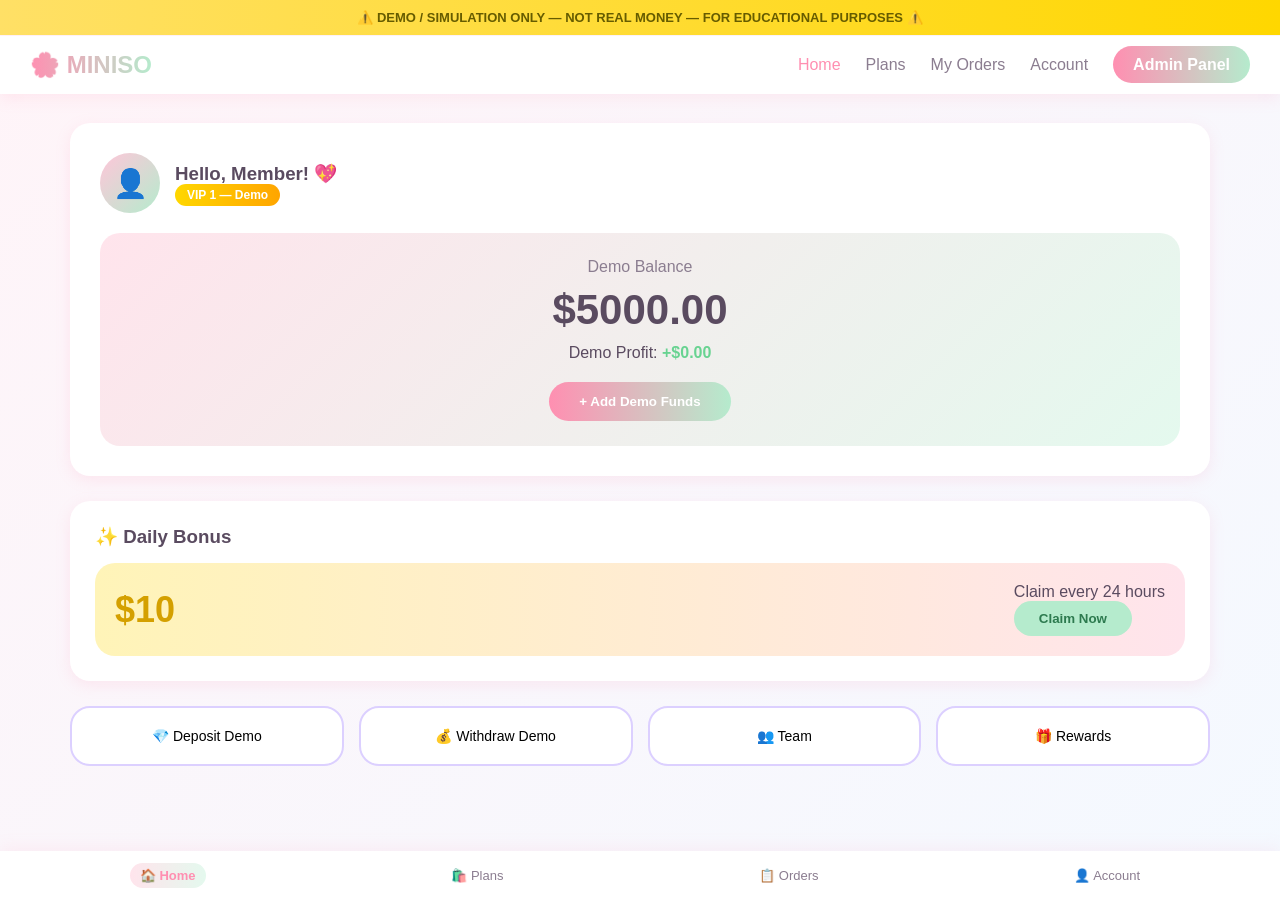
==== index.html @ 8fb037fb "Update index.html" ====
<!DOCTYPE html>
<html lang="en">
<head>
    <meta charset="UTF-8">
    <meta name="viewport" content="width=device-width, initial-scale=1.0">
    <title>MINISO Member Portal — DEMO</title>
    <link rel="stylesheet" href="styles.css">
</head>
<body>
    <!-- DEMO BANNER -->
    <div class="demo-banner">
        ⚠️ DEMO / SIMULATION ONLY — NOT REAL MONEY — FOR EDUCATIONAL PURPOSES ⚠️
    </div>

    <!-- NAVIGATION -->
    <nav class="navbar">
        <div class="logo">🌸 MINISO</div>
        <ul class="nav-links">
            <li><a href="#home" class="nav-link active">Home</a></li>
            <li><a href="#plans" class="nav-link">Plans</a></li>
            <li><a href="#orders" class="nav-link">My Orders</a></li>
            <li><a href="#account" class="nav-link">Account</a></li>
            <li><a href="admin.html" class="admin-btn">Admin Panel</a></li>
        </ul>
    </nav>

    <!-- HOME SECTION -->
    <section id="home" class="section active">
        <div class="container">
            <div class="profile-card">
                <div class="profile-info">
                    <div class="avatar">👤</div>
                    <div>
                        <h3>Hello, Member! 💖</h3>
                        <span class="vip-badge">VIP 1 — Demo</span>
                    </div>
                </div>
                <div class="balance-card">
                    <p class="label">Demo Balance</p>
                    <h1 class="balance">$5,000.00</h1>
                    <p class="profit">Demo Profit: <span class="green">+$150.00</span></p>
                    <button class="btn-primary">+ Add Demo Funds</button>
                </div>
            </div>

            <div class="daily-checkin">
                <h3>✨ Daily Bonus</h3>
                <div class="checkin-card">
                    <div class="bonus-amount">$10</div>
                    <div>
                        <p>Claim every 24 hours</p>
                        <button id="claimBtn" class="btn-secondary">Claim Now</button>
                    </div>
                </div>
            </div>

            <div class="quick-actions">
                <button class="action-btn">💎 Deposit Demo</button>
                <button class="action-btn">💰 Withdraw Demo</button>
                <button class="action-btn">👥 Team</button>
                <button class="action-btn">🎁 Rewards</button>
            </div>
        </div>
    </section>
    
        <!-- PLANS SECTION -->
    <section id="plans" class="section">
        <div class="container">
            <h2>✨ Choose Your Plan</h2>
            <p class="subtitle">All plans are for DEMO / SIMULATION purposes only — Updated by Admin</p>
            <div id="plansContainer" class="plans-grid">
                <p class="empty-text">Loading plans... 💜</p>
            </div>
        </div>
    </section>

    <!-- ACCOUNT SECTION -->
    <section id="account" class="section">
        <div class="container">
            <h2>👤 My Account</h2>
            <div class="account-grid">
                <div class="account-card">
                    <p>Total Demo Deposit</p>
                    <h3 id="totalDeposit">$0.00</h3>
                </div>
                <div class="account-card">
                    <p>Total Demo Withdraw</p>
                    <h3 id="totalWithdraw">$0.00</h3>
                </div>
                <div class="account-card">
                    <p>Active Orders</p>
                    <h3 id="activeOrders">0</h3>
                </div>
                <div class="account-card">
                    <p>Team Members</p>
                    <h3>0</h3>
                </div>
            </div>
            <div class="history-section">
                <h3>Transaction History (Demo)</h3>
                <div id="historyList" class="history-list">
                    <p class="empty-text">No transactions yet! 💖</p>
                </div>
            </div>
        </div>
    </section>

    <!-- BOTTOM NAV -->
    <div class="bottom-nav">
        <a href="#home" class="bot-nav-link active" data-section="home">🏠 Home</a>
        <a href="#plans" class="bot-nav-link" data-section="plans">🛍️ Plans</a>
        <a href="#orders" class="bot-nav-link" data-section="orders">📋 Orders</a>
        <a href="#account" class="bot-nav-link" data-section="account">👤 Account</a>
    </div>

    <script src="script.js"></script>
</body>
</html>
---- styles.css ----
:root {
    --pink: #FFC6D9;
    --pink-dark: #FF8FB1;
    --mint: #B5EBCD;
    --mint-dark: #68D391;
    --lavender: #DCD0FF;
    --yellow: #FFF4B8;
    --cream: #FFFAF0;
    --text-dark: #5A4B60;
    --text-light: #8B7D90;
    --shadow: 0 4px 15px rgba(255, 143, 177, 0.15);
    --radius: 20px;
}

* {
    margin: 0;
    padding: 0;
    box-sizing: border-box;
    font-family: 'Segoe UI', sans-serif;
}

body {
    background: linear-gradient(135deg, #FFF4F8, #F4F9FF);
    min-height: 100vh;
    color: var(--text-dark);
    padding-bottom: 80px;
}

/* DEMO BANNER */
.demo-banner {
    background: linear-gradient(90deg, #FFE066, #FFD700);
    text-align: center;
    padding: 10px;
    font-weight: bold;
    font-size: 13px;
    color: #665C00;
    position: sticky;
    top: 0;
    z-index: 100;
}

/* NAVBAR */
.navbar {
    display: flex;
    justify-content: space-between;
    align-items: center;
    padding: 15px 30px;
    background: white;
    box-shadow: var(--shadow);
    position: sticky;
    top: 36px;
    z-index: 99;
}

.logo {
    font-size: 24px;
    font-weight: bold;
    background: linear-gradient(90deg, #FF8FB1, #B5EBCD);
    -webkit-background-clip: text;
    -webkit-text-fill-color: transparent;
}

.nav-links {
    display: flex;
    list-style: none;
    gap: 25px;
    align-items: center;
}

.nav-link {
    text-decoration: none;
    color: var(--text-light);
    font-weight: 500;
    transition: 0.3s;
}

.nav-link:hover, .nav-link.active {
    color: var(--pink-dark);
}

.admin-btn {
    padding: 10px 20px;
    background: linear-gradient(90deg, #FF8FB1, #B5EBCD);
    color: white !important;
    border-radius: 50px;
    text-decoration: none;
    font-weight: bold;
}

/* SECTIONS */
.section {
    display: none;
    padding: 30px;
    max-width: 1200px;
    margin: 0 auto;
}

.section.active {
    display: block;
    animation: fadeIn 0.4s ease;
}

@keyframes fadeIn {
    from { opacity: 0; transform: translateY(10px); }
    to { opacity: 1; transform: translateY(0); }
}

.container h2 {
    font-size: 28px;
    margin-bottom: 10px;
    color: var(--text-dark);
}

.subtitle {
    color: var(--text-light);
    margin-bottom: 30px;
}

/* PROFILE & BALANCE */
.profile-card {
    background: white;
    padding: 30px;
    border-radius: var(--radius);
    box-shadow: var(--shadow);
    margin-bottom: 25px;
}

.profile-info {
    display: flex;
    align-items: center;
    gap: 15px;
    margin-bottom: 20px;
}

.avatar {
    width: 60px;
    height: 60px;
    background: linear-gradient(135deg, var(--pink), var(--mint));
    border-radius: 50%;
    display: flex;
    align-items: center;
    justify-content: center;
    font-size: 28px;
}

.vip-badge {
    background: linear-gradient(90deg, #FFD700, #FFA500);
    color: white;
    padding: 4px 12px;
    border-radius: 20px;
    font-size: 12px;
    font-weight: bold;
}

.balance-card {
    background: linear-gradient(135deg, #FFE4EC, #E4F9EE);
    padding: 25px;
    border-radius: var(--radius);
    text-align: center;
}

.label {
    color: var(--text-light);
    font-size: 16px;
}

.balance {
    font-size: 42px;
    font-weight: bold;
    margin: 10px 0;
}

.profit {
    font-size: 16px;
    margin-bottom: 20px;
}

.green {
    color: var(--mint-dark);
    font-weight: bold;
}

.btn-primary {
    padding: 12px 30px;
    background: linear-gradient(90deg, #FF8FB1, #B5EBCD);
    border: none;
    border-radius: 50px;
    color: white;
    font-weight: bold;
    cursor: pointer;
    transition: 0.3s;
}

.btn-primary:hover {
    transform: scale(1.05);
}

/* DAILY CHECKIN */
.daily-checkin {
    background: white;
    padding: 25px;
    border-radius: var(--radius);
    box-shadow: var(--shadow);
    margin-bottom: 25px;
}

.checkin-card {
    display: flex;
    align-items: center;
    justify-content: space-between;
    background: linear-gradient(90deg, #FFF4B8, #FFE4EC);
    padding: 20px;
    border-radius: var(--radius);
    margin-top: 15px;
}

.bonus-amount {
    font-size: 36px;
    font-weight: bold;
    color: #D4A000;
}

.btn-secondary {
    padding: 10px 25px;
    background: #B5EBCD;
    border: none;
    border-radius: 50px;
    color: #2D7A4F;
    font-weight: bold;
    cursor: pointer;
}

.btn-secondary:disabled {
    background: #ddd;
    color: #888;
    cursor: not-allowed;
}

/* QUICK ACTIONS */
.quick-actions {
    display: grid;
    grid-template-columns: repeat(4, 1fr);
    gap: 15px;
}

.action-btn {
    padding: 20px 10px;
    background: white;
    border: 2px solid var(--lavender);
    border-radius: var(--radius);
    font-size: 14px;
    cursor: pointer;
    transition: 0.3s;
}

.action-btn:hover {
    background: var(--lavender);
}

/* PLANS GRID */
.plans-grid {
    display: grid;
    grid-template-columns: repeat(auto-fit, minmax(300px, 1fr));
    gap: 25px;
}

.plan-card {
    background: white;
    padding: 30px;
    border-radius: var(--radius);
    box-shadow: var(--shadow);
    border: 3px solid transparent;
    transition: 0.3s;
}

.plan-card:hover {
    transform: translateY(-5px);
}

.plan-card.featured {
    border-color: var(--pink-dark);
    transform: scale(1.03);
}

.plan-tag {
    display: inline-block;
    padding: 5px 15px;
    background: var(--lavender);
    border-radius: 20px;
    font-size: 12px;
    margin-bottom: 15px;
}

.plan-tag.popular {
    background: linear-gradient(90deg, #FF8FB1, #B5EBCD);
    color: white;
}

.plan-card h3 {
    font-size: 22px;
    margin-bottom: 10px;
}

.price {
    font-size: 28px;
    font-weight: bold;
    color: var(--pink-dark);
    margin-bottom: 20px;
}

.plan-features {
    list-style: none;
    margin-bottom: 25px;
}

.plan-features li {
    padding: 8px 0;
    border-bottom: 1px solid #f0f0f0;
}

.btn-plan {
    width: 100%;
    padding: 12px;
    border: none;
    border-radius: 50px;
    background: var(--mint);
    color: #2D7A4F;
    font-weight: bold;
    cursor: pointer;
    transition: 0.3s;
}

.btn-plan:hover {
    background: var(--mint-dark);
    color: white;
}

.featured-btn {
    background: linear-gradient(90deg, #FF8FB1, #B5EBCD);
    color: white;
}

/* ORDERS */
.orders-list {
    background: white;
    padding: 25px;
    border-radius: var(--radius);
    box-shadow: var(--shadow);
}

.order-item {
    padding: 20px;
    border-bottom: 1px solid #f0f0f0;
}

.empty-text {
    text-align: center;
    color: var(--text-light);
    padding: 30px;
}

/* ACCOUNT */
.account-grid {
    display: grid;
    grid-template-columns: repeat(auto-fit, minmax(200px, 1fr));
    gap: 20px;
    margin-bottom: 30px;
}

.account-card {
    background: white;
    padding: 25px;
    border-radius: var(--radius);
    box-shadow: var(--shadow);
    text-align: center;
}

.account-card h3 {
    font-size: 24px;
    margin-top: 10px;
    color: var(--pink-dark);
}

.history-section {
    background: white;
    padding: 25px;
    border-radius: var(--radius);
    box-shadow: var(--shadow);
}

.history-list {
    margin-top: 15px;
}

.history-item {
    display: flex;
    justify-content: space-between;
    padding: 12px 0;
    border-bottom: 1px solid #f0f0f0;
}

.history-item .amount {
    font-weight: bold;
    color: var(--mint-dark);
}

/* BOTTOM NAV */
.bottom-nav {
    position: fixed;
    bottom: 0;
    left: 0;
    right: 0;
    background: white;
    display: flex;
    justify-content: space-around;
    padding: 12px;
    box-shadow: 0 -4px 15px rgba(255, 143, 177, 0.1);
    z-index: 100;
}

.bot-nav-link {
    text-decoration: none;
    color: var(--text-light);
    font-size: 13px;
    text-align: center;
    padding: 5px 10px;
    border-radius: 15px;
}

.bot-nav-link.active {
    background: linear-gradient(90deg, #FFE4EC, #E4F9EE);
    color: var(--pink-dark);
    font-weight: bold;
}

/* RESPONSIVE */
@media(max-width: 768px) {
    .nav-links { display: none; }
    .quick-actions { grid-template-columns: repeat(2, 1fr); }
    .section { padding: 15px; }
}
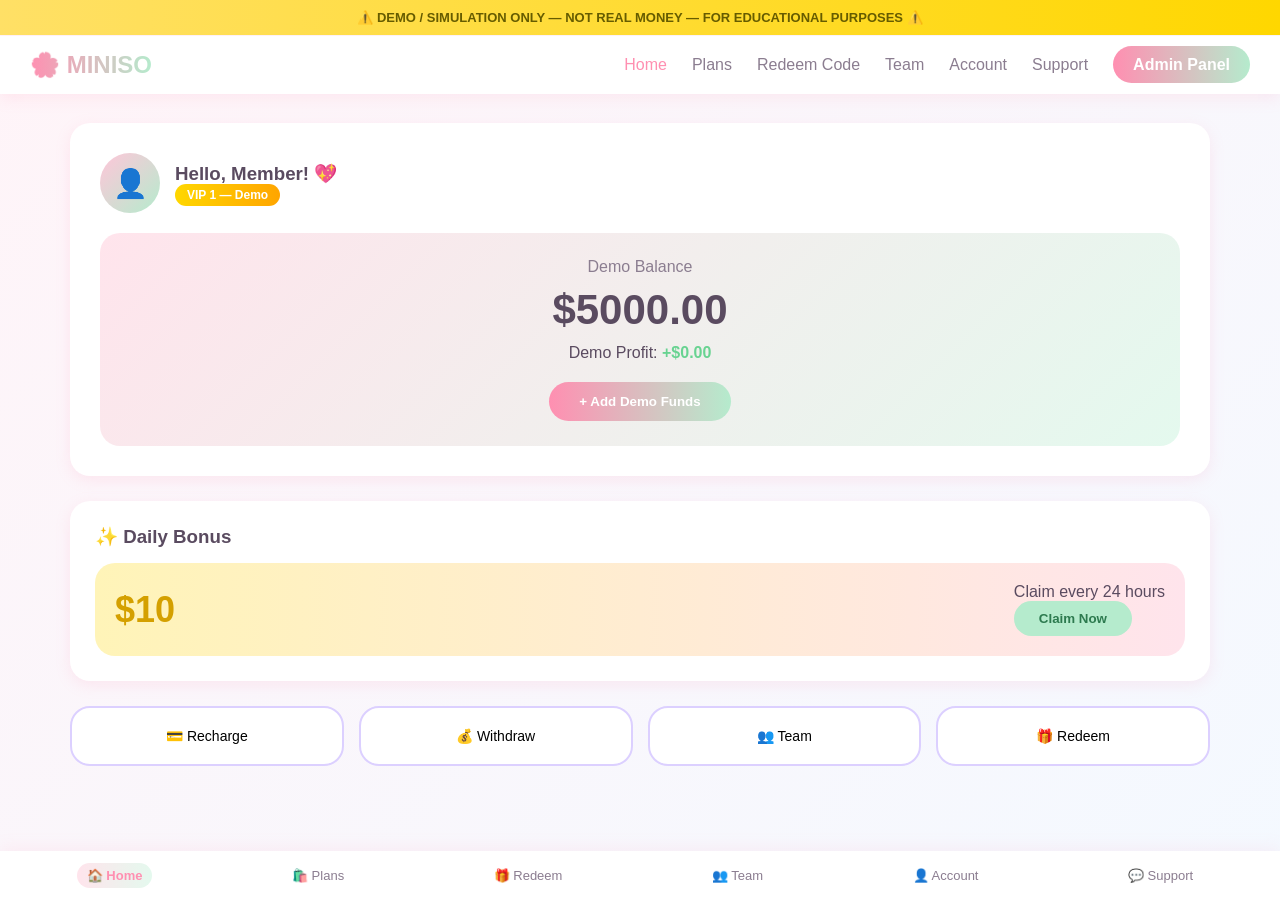
==== commit e214d07d: "Update index.html" ====
--- a/index.html
+++ b/index.html
@@ -18,8 +18,10 @@
         <ul class="nav-links">
             <li><a href="#home" class="nav-link active">Home</a></li>
             <li><a href="#plans" class="nav-link">Plans</a></li>
-            <li><a href="#orders" class="nav-link">My Orders</a></li>
+            <li><a href="#redeem" class="nav-link">Redeem Code</a></li>
+            <li><a href="#team" class="nav-link">Team</a></li>
             <li><a href="#account" class="nav-link">Account</a></li>
+            <li><a href="#support" class="nav-link">Support</a></li>
             <li><a href="admin.html" class="admin-btn">Admin Panel</a></li>
         </ul>
     </nav>
@@ -39,7 +41,7 @@
                     <p class="label">Demo Balance</p>
                     <h1 class="balance">$5,000.00</h1>
                     <p class="profit">Demo Profit: <span class="green">+$150.00</span></p>
-                    <button class="btn-primary">+ Add Demo Funds</button>
+                    <button class="btn-primary" id="addFundsBtn">+ Add Demo Funds</button>
                 </div>
             </div>
 
@@ -55,25 +57,87 @@
             </div>
 
             <div class="quick-actions">
-                <button class="action-btn">💎 Deposit Demo</button>
-                <button class="action-btn">💰 Withdraw Demo</button>
-                <button class="action-btn">👥 Team</button>
-                <button class="action-btn">🎁 Rewards</button>
-            </div>
-        </div>
-    </section>
-    
-        <!-- PLANS SECTION -->
+                <button class="action-btn" data-target="recharge">💳 Recharge</button>
+                <button class="action-btn" data-target="withdraw">💰 Withdraw</button>
+                <button class="action-btn" data-target="team">👥 Team</button>
+                <button class="action-btn" data-target="redeem">🎁 Redeem</button>
+            </div>
+        </div>
+    </section>
+
+    <!-- PLANS SECTION -->
     <section id="plans" class="section">
         <div class="container">
             <h2>✨ Choose Your Plan</h2>
-            <p class="subtitle">All plans are for DEMO / SIMULATION purposes only — Updated by Admin</p>
+            <p class="subtitle">All plans are for DEMO / SIMULATION purposes only</p>
             <div id="plansContainer" class="plans-grid">
                 <p class="empty-text">Loading plans... 💜</p>
             </div>
         </div>
     </section>
 
+    <!-- REDEEM CODE SECTION -->
+    <section id="redeem" class="section">
+        <div class="container">
+            <h2>🎁 Redeem Code</h2>
+            <p class="subtitle">Enter valid code to add funds — Codes managed by Admin</p>
+            <div class="card">
+                <input type="text" id="redeemInput" placeholder="Enter redemption code" class="form-input">
+                <button id="redeemBtn" class="btn-primary">Redeem Now</button>
+                <p id="redeemMsg" class="msg-text"></p>
+            </div>
+            <div class="card" style="margin-top:20px;">
+                <h3>📜 Redemption History</h3>
+                <div id="redeemHistory">
+                    <p class="empty-text">No codes redeemed yet 💜</p>
+                </div>
+            </div>
+        </div>
+    </section>
+
+    <!-- TEAM / REFERRAL SECTION -->
+    <section id="team" class="section">
+        <div class="container">
+            <h2>👥 My Team & Referrals</h2>
+            <p class="subtitle">Referral Commission: Level 1 = 30% | Level 2 = 5% | Level 3 = 1%</p>
+            
+            <div class="account-grid">
+                <div class="account-card">
+                    <p>Total Team Deposit</p>
+                    <h3 id="totalTeamDeposit">$0.00</h3>
+                </div>
+                <div class="account-card">
+                    <p>Total Commission Earned</p>
+                    <h3 id="totalCommission">$0.00</h3>
+                </div>
+                <div class="account-card">
+                    <p>Level 1 Members</p>
+                    <h3 id="level1Count">0</h3>
+                </div>
+                <div class="account-card">
+                    <p>Level 2 + 3 Members</p>
+                    <h3 id="level23Count">0</h3>
+                </div>
+            </div>
+
+            <div class="card">
+                <h3>🔗 Your Referral Link</h3>
+                <div class="referral-link">
+                    <input type="text" id="refLinkInput" value="https://sidonstephanie189-a11y.github.io/miniso-portal/?ref=demo123" readonly>
+                    <button id="copyRefBtn" class="btn-secondary">Copy</button>
+                </div>
+                <p style="margin-top:10px; font-size:13px; color:#8B7D90;">Share this link — commissions are demo/simulation only</p>
+            </div>
+
+            <div class="card">
+                <h3>📋 Commission History</h3>
+                <div id="commissionHistory">
+                    <p class="empty-text">No commissions yet 💖</p>
+                </div>
+            </div>
+        </div>
+    </section>
+
     <!-- ACCOUNT SECTION -->
     <section id="account" class="section">
         <div class="container">
@@ -92,15 +156,43 @@
                     <h3 id="activeOrders">0</h3>
                 </div>
                 <div class="account-card">
-                    <p>Team Members</p>
-                    <h3>0</h3>
-                </div>
-            </div>
-            <div class="history-section">
-                <h3>Transaction History (Demo)</h3>
-                <div id="historyList" class="history-list">
+                    <p>Account Balance</p>
+                    <h3 id="accBalance">$0.00</h3>
+                </div>
+            </div>
+            <div class="card">
+                <h3>💳 Recharge / Deposit</h3>
+                <input type="number" id="rechargeAmt" placeholder="Amount ($)" class="form-input">
+                <button id="rechargeBtn" class="btn-primary">Recharge Demo Funds</button>
+            </div>
+            <div class="card">
+                <h3>💰 Withdraw Funds</h3>
+                <input type="number" id="withdrawAmt" placeholder="Amount ($)" class="form-input">
+                <button id="withdrawBtn" class="btn-secondary">Request Withdrawal</button>
+            </div>
+            <div class="card">
+                <h3>📄 Transaction History</h3>
+                <div id="historyList">
                     <p class="empty-text">No transactions yet! 💖</p>
                 </div>
+            </div>
+        </div>
+    </section>
+
+    <!-- SUPPORT / TELEGRAM SECTION -->
+    <section id="support" class="section">
+        <div class="container">
+            <h2>💬 Customer Service & Community</h2>
+            <p class="subtitle">Get help and join our community — Links updated by Admin</p>
+            <div class="card">
+                <h3>📞 Official Telegram Group</h3>
+                <p id="telegramDesc">Loading link...</p>
+                <a id="telegramLink" href="#" target="_blank" class="btn-primary" style="display:inline-block; margin-top:10px;">Join Group</a>
+            </div>
+            <div class="card">
+                <h3>📧 Customer Support</h3>
+                <p id="supportInfo">Loading contact info...</p>
+                <p style="margin-top:10px; color:#8B7D90;">For educational demo purposes — not real support</p>
             </div>
         </div>
     </section>
@@ -109,8 +201,10 @@
     <div class="bottom-nav">
         <a href="#home" class="bot-nav-link active" data-section="home">🏠 Home</a>
         <a href="#plans" class="bot-nav-link" data-section="plans">🛍️ Plans</a>
-        <a href="#orders" class="bot-nav-link" data-section="orders">📋 Orders</a>
+        <a href="#redeem" class="bot-nav-link" data-section="redeem">🎁 Redeem</a>
+        <a href="#team" class="bot-nav-link" data-section="team">👥 Team</a>
         <a href="#account" class="bot-nav-link" data-section="account">👤 Account</a>
+        <a href="#support" class="bot-nav-link" data-section="support">💬 Support</a>
     </div>
 
     <script src="script.js"></script>
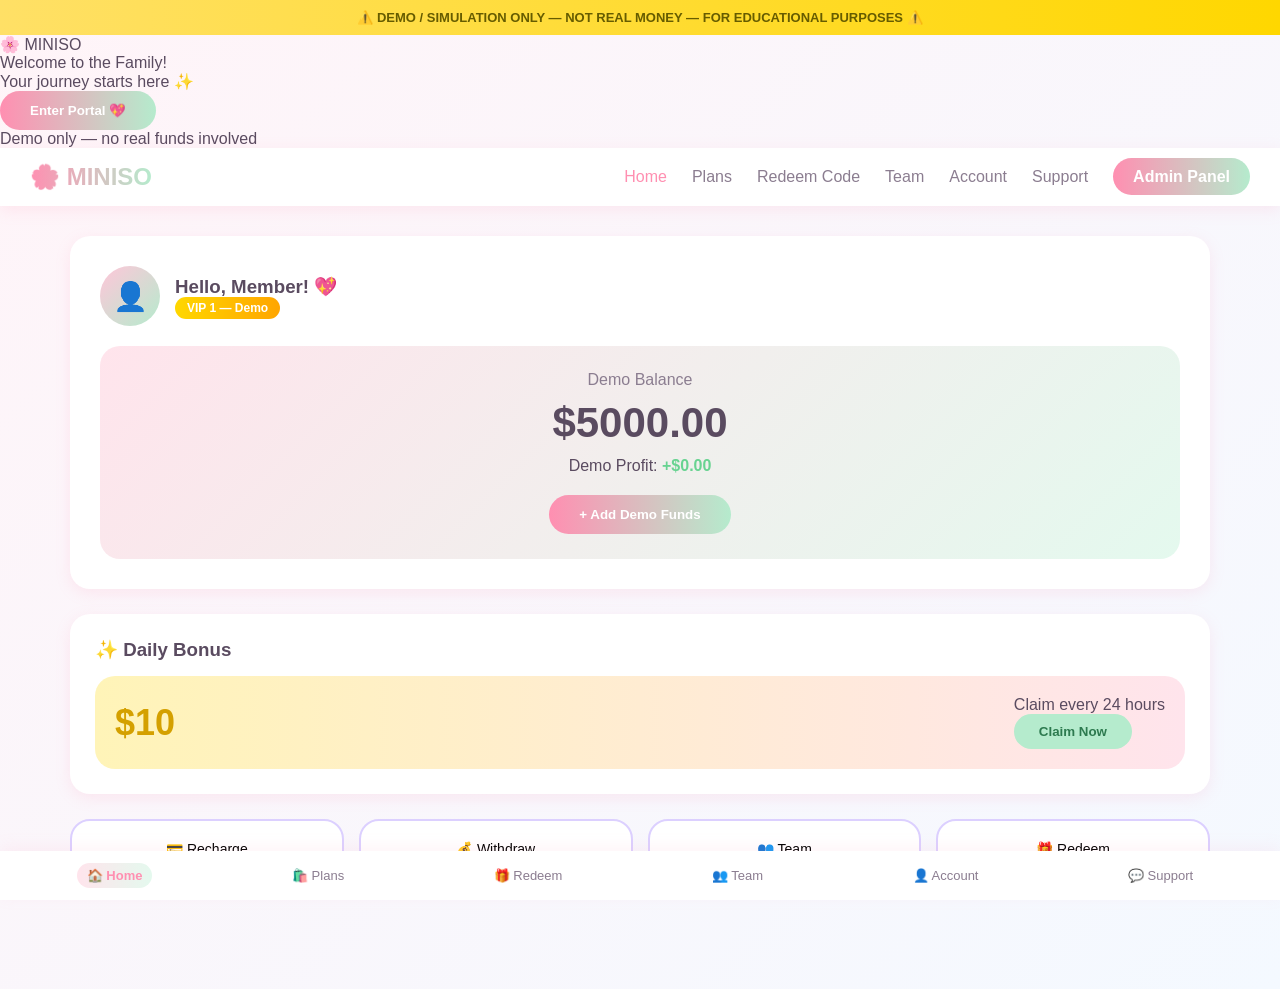
==== commit cccff00d: "Update index.html" ====
--- a/index.html
+++ b/index.html
@@ -12,199 +12,218 @@
         ⚠️ DEMO / SIMULATION ONLY — NOT REAL MONEY — FOR EDUCATIONAL PURPOSES ⚠️
     </div>
 
-    <!-- NAVIGATION -->
-    <nav class="navbar">
-        <div class="logo">🌸 MINISO</div>
-        <ul class="nav-links">
-            <li><a href="#home" class="nav-link active">Home</a></li>
-            <li><a href="#plans" class="nav-link">Plans</a></li>
-            <li><a href="#redeem" class="nav-link">Redeem Code</a></li>
-            <li><a href="#team" class="nav-link">Team</a></li>
-            <li><a href="#account" class="nav-link">Account</a></li>
-            <li><a href="#support" class="nav-link">Support</a></li>
-            <li><a href="admin.html" class="admin-btn">Admin Panel</a></li>
-        </ul>
-    </nav>
-
-    <!-- HOME SECTION -->
-    <section id="home" class="section active">
-        <div class="container">
-            <div class="profile-card">
-                <div class="profile-info">
-                    <div class="avatar">👤</div>
-                    <div>
-                        <h3>Hello, Member! 💖</h3>
-                        <span class="vip-badge">VIP 1 — Demo</span>
-                    </div>
-                </div>
-                <div class="balance-card">
-                    <p class="label">Demo Balance</p>
-                    <h1 class="balance">$5,000.00</h1>
-                    <p class="profit">Demo Profit: <span class="green">+$150.00</span></p>
-                    <button class="btn-primary" id="addFundsBtn">+ Add Demo Funds</button>
-                </div>
-            </div>
-
-            <div class="daily-checkin">
-                <h3>✨ Daily Bonus</h3>
-                <div class="checkin-card">
-                    <div class="bonus-amount">$10</div>
-                    <div>
-                        <p>Claim every 24 hours</p>
-                        <button id="claimBtn" class="btn-secondary">Claim Now</button>
-                    </div>
-                </div>
-            </div>
-
-            <div class="quick-actions">
-                <button class="action-btn" data-target="recharge">💳 Recharge</button>
-                <button class="action-btn" data-target="withdraw">💰 Withdraw</button>
-                <button class="action-btn" data-target="team">👥 Team</button>
-                <button class="action-btn" data-target="redeem">🎁 Redeem</button>
-            </div>
+    <!-- 🛍️ MINISO PAPER BAG POP-UP -->
+    <div id="welcomePopup" class="popup-overlay">
+        <div class="popup-content">
+            <div class="paper-bag">
+                <div class="bag-handle"></div>
+                <div class="bag-body">
+                    <span class="bag-logo">🌸 MINISO</span>
+                    <p class="bag-tagline">Welcome to the Family!</p>
+                    <p class="bag-sub">Your journey starts here ✨</p>
+                </div>
+            </div>
+            <button id="enterBtn" class="btn-primary enter-btn">Enter Portal 💖</button>
+            <p class="popup-note">Demo only — no real funds involved</p>
         </div>
-    </section>
-
-    <!-- PLANS SECTION -->
-    <section id="plans" class="section">
-        <div class="container">
-            <h2>✨ Choose Your Plan</h2>
-            <p class="subtitle">All plans are for DEMO / SIMULATION purposes only</p>
-            <div id="plansContainer" class="plans-grid">
-                <p class="empty-text">Loading plans... 💜</p>
-            </div>
+    </div>
+
+    <!-- MAIN CONTENT (Hidden until pop-up closed) -->
+    <div id="mainContent" class="main-hidden">
+        <!-- NAVIGATION -->
+        <nav class="navbar">
+            <div class="logo">🌸 MINISO</div>
+            <ul class="nav-links">
+                <li><a href="#home" class="nav-link active">Home</a></li>
+                <li><a href="#plans" class="nav-link">Plans</a></li>
+                <li><a href="#redeem" class="nav-link">Redeem Code</a></li>
+                <li><a href="#team" class="nav-link">Team</a></li>
+                <li><a href="#account" class="nav-link">Account</a></li>
+                <li><a href="#support" class="nav-link">Support</a></li>
+                <li><a href="admin.html" class="admin-btn">Admin Panel</a></li>
+            </ul>
+        </nav>
+
+        <!-- HOME SECTION -->
+        <section id="home" class="section active">
+            <div class="container">
+                <div class="profile-card">
+                    <div class="profile-info">
+                        <div class="avatar">👤</div>
+                        <div>
+                            <h3>Hello, Member! 💖</h3>
+                            <span class="vip-badge">VIP 1 — Demo</span>
+                        </div>
+                    </div>
+                    <div class="balance-card">
+                        <p class="label">Demo Balance</p>
+                        <h1 class="balance">$5,000.00</h1>
+                        <p class="profit">Demo Profit: <span class="green">+$150.00</span></p>
+                        <button class="btn-primary" id="addFundsBtn">+ Add Demo Funds</button>
+                    </div>
+                </div>
+
+                <div class="daily-checkin">
+                    <h3>✨ Daily Bonus</h3>
+                    <div class="checkin-card">
+                        <div class="bonus-amount">$10</div>
+                        <div>
+                            <p>Claim every 24 hours</p>
+                            <button id="claimBtn" class="btn-secondary">Claim Now</button>
+                        </div>
+                    </div>
+                </div>
+
+                <div class="quick-actions">
+                    <button class="action-btn" data-target="recharge">💳 Recharge</button>
+                    <button class="action-btn" data-target="withdraw">💰 Withdraw</button>
+                    <button class="action-btn" data-target="team">👥 Team</button>
+                    <button class="action-btn" data-target="redeem">🎁 Redeem</button>
+                </div>
+            </div>
+        </section>
+
+        <!-- PLANS SECTION -->
+        <section id="plans" class="section">
+            <div class="container">
+                <h2>✨ Choose Your Plan</h2>
+                <p class="subtitle">All plans are for DEMO / SIMULATION purposes only</p>
+                <div id="plansContainer" class="plans-grid">
+                    <p class="empty-text">Loading plans... 💜</p>
+                </div>
+            </div>
+        </section>
+
+        <!-- REDEEM CODE SECTION -->
+        <section id="redeem" class="section">
+            <div class="container">
+                <h2>🎁 Redeem Code</h2>
+                <p class="subtitle">Enter valid code to add funds — Codes managed by Admin</p>
+                <div class="card">
+                    <input type="text" id="redeemInput" placeholder="Enter redemption code" class="form-input">
+                    <button id="redeemBtn" class="btn-primary">Redeem Now</button>
+                    <p id="redeemMsg" class="msg-text"></p>
+                </div>
+                <div class="card" style="margin-top:20px;">
+                    <h3>📜 Redemption History</h3>
+                    <div id="redeemHistory">
+                        <p class="empty-text">No codes redeemed yet 💜</p>
+                    </div>
+                </div>
+            </div>
+        </section>
+
+        <!-- TEAM / REFERRAL SECTION -->
+        <section id="team" class="section">
+            <div class="container">
+                <h2>👥 My Team & Referrals</h2>
+                <p class="subtitle">Referral Commission: Level 1 = 30% | Level 2 = 5% | Level 3 = 1%</p>
+                
+                <div class="account-grid">
+                    <div class="account-card">
+                        <p>Total Team Deposit</p>
+                        <h3 id="totalTeamDeposit">$0.00</h3>
+                    </div>
+                    <div class="account-card">
+                        <p>Total Commission Earned</p>
+                        <h3 id="totalCommission">$0.00</h3>
+                    </div>
+                    <div class="account-card">
+                        <p>Level 1 Members</p>
+                        <h3 id="level1Count">0</h3>
+                    </div>
+                    <div class="account-card">
+                        <p>Level 2 + 3 Members</p>
+                        <h3 id="level23Count">0</h3>
+                    </div>
+                </div>
+
+                <div class="card">
+                    <h3>🔗 Your Referral Link</h3>
+                    <div class="referral-link">
+                        <input type="text" id="refLinkInput" value="https://sidonstephanie189-a11y.github.io/miniso-portal/?ref=demo123" readonly>
+                        <button id="copyRefBtn" class="btn-secondary">Copy</button>
+                    </div>
+                    <p style="margin-top:10px; font-size:13px; color:#8B7D90;">Share this link — commissions are demo/simulation only</p>
+                </div>
+
+                <div class="card">
+                    <h3>📋 Commission History</h3>
+                    <div id="commissionHistory">
+                        <p class="empty-text">No commissions yet 💖</p>
+                    </div>
+                </div>
+            </div>
+        </section>
+
+        <!-- ACCOUNT SECTION -->
+        <section id="account" class="section">
+            <div class="container">
+                <h2>👤 My Account</h2>
+                <div class="account-grid">
+                    <div class="account-card">
+                        <p>Total Demo Deposit</p>
+                        <h3 id="totalDeposit">$0.00</h3>
+                    </div>
+                    <div class="account-card">
+                        <p>Total Demo Withdraw</p>
+                        <h3 id="totalWithdraw">$0.00</h3>
+                    </div>
+                    <div class="account-card">
+                        <p>Active Orders</p>
+                        <h3 id="activeOrders">0</h3>
+                    </div>
+                    <div class="account-card">
+                        <p>Account Balance</p>
+                        <h3 id="accBalance">$0.00</h3>
+                    </div>
+                </div>
+                <div class="card">
+                    <h3>💳 Recharge / Deposit</h3>
+                    <input type="number" id="rechargeAmt" placeholder="Amount ($)" class="form-input">
+                    <button id="rechargeBtn" class="btn-primary">Recharge Demo Funds</button>
+                </div>
+                <div class="card">
+                    <h3>💰 Withdraw Funds</h3>
+                    <input type="number" id="withdrawAmt" placeholder="Amount ($)" class="form-input">
+                    <button id="withdrawBtn" class="btn-secondary">Request Withdrawal</button>
+                </div>
+                <div class="card">
+                    <h3>📄 Transaction History</h3>
+                    <div id="historyList">
+                        <p class="empty-text">No transactions yet! 💖</p>
+                    </div>
+                </div>
+            </div>
+        </section>
+
+        <!-- SUPPORT / TELEGRAM SECTION -->
+        <section id="support" class="section">
+            <div class="container">
+                <h2>💬 Customer Service & Community</h2>
+                <p class="subtitle">Get help and join our community — Links updated by Admin</p>
+                <div class="card">
+                    <h3>📞 Official Telegram Group</h3>
+                    <p id="telegramDesc">Loading link...</p>
+                    <a id="telegramLink" href="#" target="_blank" class="btn-primary" style="display:inline-block; margin-top:10px;">Join Group</a>
+                </div>
+                <div class="card">
+                    <h3>📧 Customer Support</h3>
+                    <p id="supportInfo">Loading contact info...</p>
+                    <p style="margin-top:10px; color:#8B7D90;">For educational demo purposes — not real support</p>
+                </div>
+            </div>
+        </section>
+
+        <!-- BOTTOM NAV -->
+        <div class="bottom-nav">
+            <a href="#home" class="bot-nav-link active" data-section="home">🏠 Home</a>
+            <a href="#plans" class="bot-nav-link" data-section="plans">🛍️ Plans</a>
+            <a href="#redeem" class="bot-nav-link" data-section="redeem">🎁 Redeem</a>
+            <a href="#team" class="bot-nav-link" data-section="team">👥 Team</a>
+            <a href="#account" class="bot-nav-link" data-section="account">👤 Account</a>
+            <a href="#support" class="bot-nav-link" data-section="support">💬 Support</a>
         </div>
-    </section>
-
-    <!-- REDEEM CODE SECTION -->
-    <section id="redeem" class="section">
-        <div class="container">
-            <h2>🎁 Redeem Code</h2>
-            <p class="subtitle">Enter valid code to add funds — Codes managed by Admin</p>
-            <div class="card">
-                <input type="text" id="redeemInput" placeholder="Enter redemption code" class="form-input">
-                <button id="redeemBtn" class="btn-primary">Redeem Now</button>
-                <p id="redeemMsg" class="msg-text"></p>
-            </div>
-            <div class="card" style="margin-top:20px;">
-                <h3>📜 Redemption History</h3>
-                <div id="redeemHistory">
-                    <p class="empty-text">No codes redeemed yet 💜</p>
-                </div>
-            </div>
-        </div>
-    </section>
-
-    <!-- TEAM / REFERRAL SECTION -->
-    <section id="team" class="section">
-        <div class="container">
-            <h2>👥 My Team & Referrals</h2>
-            <p class="subtitle">Referral Commission: Level 1 = 30% | Level 2 = 5% | Level 3 = 1%</p>
-            
-            <div class="account-grid">
-                <div class="account-card">
-                    <p>Total Team Deposit</p>
-                    <h3 id="totalTeamDeposit">$0.00</h3>
-                </div>
-                <div class="account-card">
-                    <p>Total Commission Earned</p>
-                    <h3 id="totalCommission">$0.00</h3>
-                </div>
-                <div class="account-card">
-                    <p>Level 1 Members</p>
-                    <h3 id="level1Count">0</h3>
-                </div>
-                <div class="account-card">
-                    <p>Level 2 + 3 Members</p>
-                    <h3 id="level23Count">0</h3>
-                </div>
-            </div>
-
-            <div class="card">
-                <h3>🔗 Your Referral Link</h3>
-                <div class="referral-link">
-                    <input type="text" id="refLinkInput" value="https://sidonstephanie189-a11y.github.io/miniso-portal/?ref=demo123" readonly>
-                    <button id="copyRefBtn" class="btn-secondary">Copy</button>
-                </div>
-                <p style="margin-top:10px; font-size:13px; color:#8B7D90;">Share this link — commissions are demo/simulation only</p>
-            </div>
-
-            <div class="card">
-                <h3>📋 Commission History</h3>
-                <div id="commissionHistory">
-                    <p class="empty-text">No commissions yet 💖</p>
-                </div>
-            </div>
-        </div>
-    </section>
-
-    <!-- ACCOUNT SECTION -->
-    <section id="account" class="section">
-        <div class="container">
-            <h2>👤 My Account</h2>
-            <div class="account-grid">
-                <div class="account-card">
-                    <p>Total Demo Deposit</p>
-                    <h3 id="totalDeposit">$0.00</h3>
-                </div>
-                <div class="account-card">
-                    <p>Total Demo Withdraw</p>
-                    <h3 id="totalWithdraw">$0.00</h3>
-                </div>
-                <div class="account-card">
-                    <p>Active Orders</p>
-                    <h3 id="activeOrders">0</h3>
-                </div>
-                <div class="account-card">
-                    <p>Account Balance</p>
-                    <h3 id="accBalance">$0.00</h3>
-                </div>
-            </div>
-            <div class="card">
-                <h3>💳 Recharge / Deposit</h3>
-                <input type="number" id="rechargeAmt" placeholder="Amount ($)" class="form-input">
-                <button id="rechargeBtn" class="btn-primary">Recharge Demo Funds</button>
-            </div>
-            <div class="card">
-                <h3>💰 Withdraw Funds</h3>
-                <input type="number" id="withdrawAmt" placeholder="Amount ($)" class="form-input">
-                <button id="withdrawBtn" class="btn-secondary">Request Withdrawal</button>
-            </div>
-            <div class="card">
-                <h3>📄 Transaction History</h3>
-                <div id="historyList">
-                    <p class="empty-text">No transactions yet! 💖</p>
-                </div>
-            </div>
-        </div>
-    </section>
-
-    <!-- SUPPORT / TELEGRAM SECTION -->
-    <section id="support" class="section">
-        <div class="container">
-            <h2>💬 Customer Service & Community</h2>
-            <p class="subtitle">Get help and join our community — Links updated by Admin</p>
-            <div class="card">
-                <h3>📞 Official Telegram Group</h3>
-                <p id="telegramDesc">Loading link...</p>
-                <a id="telegramLink" href="#" target="_blank" class="btn-primary" style="display:inline-block; margin-top:10px;">Join Group</a>
-            </div>
-            <div class="card">
-                <h3>📧 Customer Support</h3>
-                <p id="supportInfo">Loading contact info...</p>
-                <p style="margin-top:10px; color:#8B7D90;">For educational demo purposes — not real support</p>
-            </div>
-        </div>
-    </section>
-
-    <!-- BOTTOM NAV -->
-    <div class="bottom-nav">
-        <a href="#home" class="bot-nav-link active" data-section="home">🏠 Home</a>
-        <a href="#plans" class="bot-nav-link" data-section="plans">🛍️ Plans</a>
-        <a href="#redeem" class="bot-nav-link" data-section="redeem">🎁 Redeem</a>
-        <a href="#team" class="bot-nav-link" data-section="team">👥 Team</a>
-        <a href="#account" class="bot-nav-link" data-section="account">👤 Account</a>
-        <a href="#support" class="bot-nav-link" data-section="support">💬 Support</a>
     </div>
 
     <script src="script.js"></script>
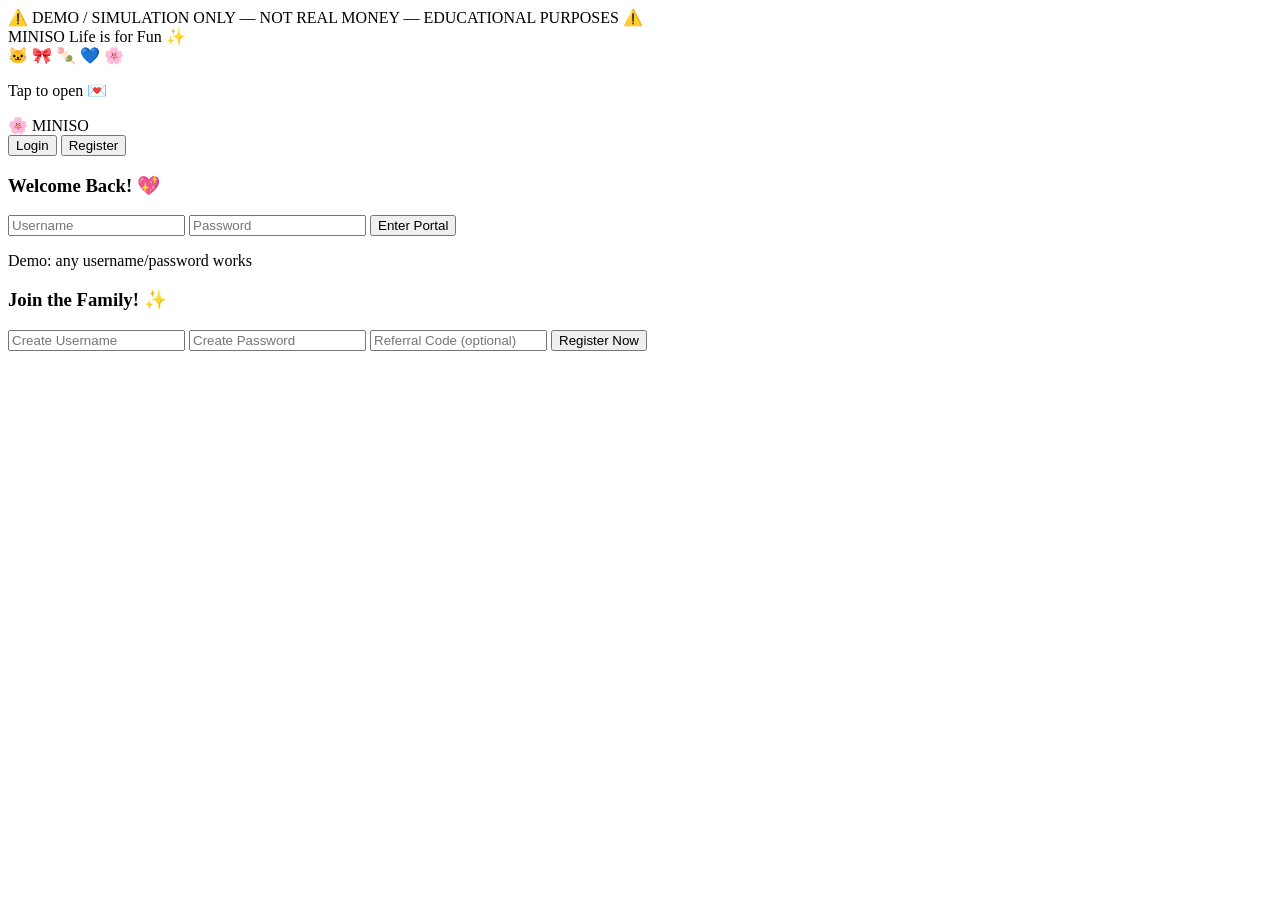
==== commit c4ad7763: "Update index.html" ====
--- a/index.html
+++ b/index.html
@@ -3,82 +3,142 @@
 <head>
     <meta charset="UTF-8">
     <meta name="viewport" content="width=device-width, initial-scale=1.0">
-    <title>MINISO Member Portal — DEMO</title>
+    <title>MINISO Member Portal</title>
     <link rel="stylesheet" href="styles.css">
 </head>
 <body>
     <!-- DEMO BANNER -->
     <div class="demo-banner">
-        ⚠️ DEMO / SIMULATION ONLY — NOT REAL MONEY — FOR EDUCATIONAL PURPOSES ⚠️
+        ⚠️ DEMO / SIMULATION ONLY — NOT REAL MONEY — EDUCATIONAL PURPOSES ⚠️
     </div>
 
-    <!-- 🛍️ MINISO PAPER BAG POP-UP -->
-    <div id="welcomePopup" class="popup-overlay">
-        <div class="popup-content">
-            <div class="paper-bag">
-                <div class="bag-handle"></div>
-                <div class="bag-body">
-                    <span class="bag-logo">🌸 MINISO</span>
-                    <p class="bag-tagline">Welcome to the Family!</p>
-                    <p class="bag-sub">Your journey starts here ✨</p>
-                </div>
-            </div>
-            <button id="enterBtn" class="btn-primary enter-btn">Enter Portal 💖</button>
-            <p class="popup-note">Demo only — no real funds involved</p>
+    <!-- 🌸 MINISO PAPER BAG SPLASH SCREEN -->
+    <div id="splashScreen" class="splash-overlay">
+        <div class="splash-container">
+            <!-- Official MINISO Paper Bag -->
+            <div id="paperBag" class="miniso-paperbag">
+                <div class="bag-handles">
+                    <div class="handle left"></div>
+                    <div class="handle right"></div>
+                </div>
+                <div class="bag-front">
+                    <div class="miniso-brand">
+                        <span class="miniso-logo">MINISO</span>
+                        <span class="miniso-tagline">Life is for Fun ✨</span>
+                    </div>
+                    <div class="sanrio-characters">
+                        <span class="char">🐱</span>
+                        <span class="char">🎀</span>
+                        <span class="char">🍡</span>
+                        <span class="char">💙</span>
+                        <span class="char">🌸</span>
+                    </div>
+                    <p class="tap-hint">Tap to open 💌</p>
+                </div>
+            </div>
+
+            <!-- LOGIN / REGISTER PANEL (Hidden until bag opens) -->
+            <div id="authPanel" class="auth-panel hidden">
+                <div class="panel-logo">
+                    <span class="logo-icon">🌸</span>
+                    <span class="logo-text">MINISO</span>
+                </div>
+
+                <div class="auth-tabs">
+                    <button class="auth-tab active" data-tab="login">Login</button>
+                    <button class="auth-tab" data-tab="register">Register</button>
+                </div>
+
+                <!-- LOGIN FORM -->
+                <div id="loginForm" class="auth-form">
+                    <h3>Welcome Back! 💖</h3>
+                    <input type="text" id="loginUser" placeholder="Username" class="auth-input">
+                    <input type="password" id="loginPass" placeholder="Password" class="auth-input">
+                    <button id="loginBtn" class="auth-btn primary">Enter Portal</button>
+                    <p class="auth-note">Demo: any username/password works</p>
+                </div>
+
+                <!-- REGISTER FORM -->
+                <div id="registerForm" class="auth-form hidden">
+                    <h3>Join the Family! ✨</h3>
+                    <input type="text" id="regUser" placeholder="Create Username" class="auth-input">
+                    <input type="password" id="regPass" placeholder="Create Password" class="auth-input">
+                    <input type="text" id="refCode" placeholder="Referral Code (optional)" class="auth-input">
+                    <button id="registerBtn" class="auth-btn secondary">Register Now</button>
+                </div>
+            </div>
         </div>
     </div>
 
-    <!-- MAIN CONTENT (Hidden until pop-up closed) -->
-    <div id="mainContent" class="main-hidden">
-        <!-- NAVIGATION -->
-        <nav class="navbar">
-            <div class="logo">🌸 MINISO</div>
-            <ul class="nav-links">
-                <li><a href="#home" class="nav-link active">Home</a></li>
-                <li><a href="#plans" class="nav-link">Plans</a></li>
-                <li><a href="#redeem" class="nav-link">Redeem Code</a></li>
-                <li><a href="#team" class="nav-link">Team</a></li>
-                <li><a href="#account" class="nav-link">Account</a></li>
-                <li><a href="#support" class="nav-link">Support</a></li>
-                <li><a href="admin.html" class="admin-btn">Admin Panel</a></li>
+    <!-- ==========================================
+        MAIN DASHBOARD CONTENT (Visible AFTER LOGIN)
+        ========================================== -->
+    <div id="mainDashboard" class="main-hidden">
+        <!-- TOP NAV -->
+        <nav class="miniso-nav">
+            <div class="nav-brand">
+                <span class="mini-logo">🌸 MINISO</span>
+                <span class="mini-tag">Member Portal</span>
+            </div>
+            <ul class="nav-menu">
+                <li><a href="#home" class="nav-link active">🏠 Home</a></li>
+                <li><a href="#plans" class="nav-link">🛍️ Plans</a></li>
+                <li><a href="#redeem" class="nav-link">🎁 Redeem</a></li>
+                <li><a href="#team" class="nav-link">👥 Team</a></li>
+                <li><a href="#account" class="nav-link">💳 Account</a></li>
+                <li><a href="#support" class="nav-link">💬 Support</a></li>
+                <li><a href="admin.html" class="admin-link">🔐 Admin</a></li>
             </ul>
+            <button id="logoutBtn" class="logout-btn">🚪 Logout</button>
         </nav>
 
         <!-- HOME SECTION -->
         <section id="home" class="section active">
             <div class="container">
-                <div class="profile-card">
-                    <div class="profile-info">
-                        <div class="avatar">👤</div>
-                        <div>
-                            <h3>Hello, Member! 💖</h3>
-                            <span class="vip-badge">VIP 1 — Demo</span>
-                        </div>
-                    </div>
-                    <div class="balance-card">
-                        <p class="label">Demo Balance</p>
-                        <h1 class="balance">$5,000.00</h1>
-                        <p class="profit">Demo Profit: <span class="green">+$150.00</span></p>
-                        <button class="btn-primary" id="addFundsBtn">+ Add Demo Funds</button>
-                    </div>
-                </div>
-
-                <div class="daily-checkin">
-                    <h3>✨ Daily Bonus</h3>
-                    <div class="checkin-card">
-                        <div class="bonus-amount">$10</div>
-                        <div>
-                            <p>Claim every 24 hours</p>
-                            <button id="claimBtn" class="btn-secondary">Claim Now</button>
-                        </div>
-                    </div>
-                </div>
-
-                <div class="quick-actions">
-                    <button class="action-btn" data-target="recharge">💳 Recharge</button>
-                    <button class="action-btn" data-target="withdraw">💰 Withdraw</button>
-                    <button class="action-btn" data-target="team">👥 Team</button>
-                    <button class="action-btn" data-target="redeem">🎁 Redeem</button>
+                <div class="welcome-banner">
+                    <span class="hello-char">🐾</span>
+                    <div>
+                        <h2>Hi, <span id="userName">Friend</span>! 💖</h2>
+                        <p>Let's make today wonderful ✨</p>
+                    </div>
+                </div>
+
+                <div class="balance-card-big">
+                    <p class="bal-label">Your Demo Balance</p>
+                    <h1 class="bal-amount">$<span id="dispBalance">5000.00</span></h1>
+                    <p class="bal-profit">Total Profit: <span class="green">+$<span id="dispProfit">0.00</span></span></p>
+                    <div class="bal-buttons">
+                        <button id="quickRecharge" class="btn-pink">💳 Recharge</button>
+                        <button id="quickWithdraw" class="btn-mint">💰 Withdraw</button>
+                    </div>
+                </div>
+
+                <div class="daily-card">
+                    <div class="daily-icon">🎁</div>
+                    <div>
+                        <p class="daily-label">Daily Bonus</p>
+                        <p class="daily-amount">$10.00</p>
+                    </div>
+                    <button id="dailyClaimBtn" class="claim-btn">Claim Now</button>
+                </div>
+
+                <div class="features-grid">
+                    <a href="#plans" class="feature-card">
+                        <span class="f-icon">🛍️</span>
+                        <span>Plans</span>
+                    </a>
+                    <a href="#redeem" class="feature-card">
+                        <span class="f-icon">🎀</span>
+                        <span>Redeem</span>
+                    </a>
+                    <a href="#team" class="feature-card">
+                        <span class="f-icon">👫</span>
+                        <span>Team</span>
+                    </a>
+                    <a href="#account" class="feature-card">
+                        <span class="f-icon">💎</span>
+                        <span>Account</span>
+                    </a>
                 </div>
             </div>
         </section>
@@ -86,71 +146,70 @@
         <!-- PLANS SECTION -->
         <section id="plans" class="section">
             <div class="container">
-                <h2>✨ Choose Your Plan</h2>
-                <p class="subtitle">All plans are for DEMO / SIMULATION purposes only</p>
+                <h2>✨ Pick Your Plan</h2>
+                <p class="subtext">Managed by Admin — Demo Only</p>
                 <div id="plansContainer" class="plans-grid">
-                    <p class="empty-text">Loading plans... 💜</p>
-                </div>
-            </div>
-        </section>
-
-        <!-- REDEEM CODE SECTION -->
+                    <p class="loading-text">Loading cute plans... 🐾</p>
+                </div>
+            </div>
+        </section>
+
+        <!-- REDEEM SECTION -->
         <section id="redeem" class="section">
             <div class="container">
-                <h2>🎁 Redeem Code</h2>
-                <p class="subtitle">Enter valid code to add funds — Codes managed by Admin</p>
-                <div class="card">
-                    <input type="text" id="redeemInput" placeholder="Enter redemption code" class="form-input">
-                    <button id="redeemBtn" class="btn-primary">Redeem Now</button>
-                    <p id="redeemMsg" class="msg-text"></p>
-                </div>
-                <div class="card" style="margin-top:20px;">
-                    <h3>📜 Redemption History</h3>
-                    <div id="redeemHistory">
-                        <p class="empty-text">No codes redeemed yet 💜</p>
-                    </div>
-                </div>
-            </div>
-        </section>
-
-        <!-- TEAM / REFERRAL SECTION -->
+                <h2>🎁 Redemption Code</h2>
+                <p class="subtext">Enter code from Admin to add funds</p>
+                <div class="cute-card">
+                    <input type="text" id="redeemCodeInput" placeholder="Type your code here 🎀" class="cute-input">
+                    <button id="redeemGo" class="btn-pink full-width">Redeem Now ✨</button>
+                    <p id="redeemStatus" class="status-text"></p>
+                </div>
+                <div class="cute-card mt-20">
+                    <h3>📜 My Codes</h3>
+                    <div id="redeemLog">
+                        <p class="empty-cute">Nothing here yet~ 🐱</p>
+                    </div>
+                </div>
+            </div>
+        </section>
+
+        <!-- TEAM SECTION -->
         <section id="team" class="section">
             <div class="container">
-                <h2>👥 My Team & Referrals</h2>
-                <p class="subtitle">Referral Commission: Level 1 = 30% | Level 2 = 5% | Level 3 = 1%</p>
+                <h2>👥 My Team</h2>
+                <p class="subtext">L1: 30% | L2: 5% | L3: 1% Commission</p>
                 
-                <div class="account-grid">
-                    <div class="account-card">
-                        <p>Total Team Deposit</p>
-                        <h3 id="totalTeamDeposit">$0.00</h3>
-                    </div>
-                    <div class="account-card">
-                        <p>Total Commission Earned</p>
-                        <h3 id="totalCommission">$0.00</h3>
-                    </div>
-                    <div class="account-card">
-                        <p>Level 1 Members</p>
-                        <h3 id="level1Count">0</h3>
-                    </div>
-                    <div class="account-card">
-                        <p>Level 2 + 3 Members</p>
-                        <h3 id="level23Count">0</h3>
-                    </div>
-                </div>
-
-                <div class="card">
-                    <h3>🔗 Your Referral Link</h3>
-                    <div class="referral-link">
-                        <input type="text" id="refLinkInput" value="https://sidonstephanie189-a11y.github.io/miniso-portal/?ref=demo123" readonly>
-                        <button id="copyRefBtn" class="btn-secondary">Copy</button>
-                    </div>
-                    <p style="margin-top:10px; font-size:13px; color:#8B7D90;">Share this link — commissions are demo/simulation only</p>
-                </div>
-
-                <div class="card">
-                    <h3>📋 Commission History</h3>
-                    <div id="commissionHistory">
-                        <p class="empty-text">No commissions yet 💖</p>
+                <div class="stats-row">
+                    <div class="stat-box pink">
+                        <p>Team Deposit</p>
+                        <h3>$<span id="teamDeposit">0.00</span></h3>
+                    </div>
+                    <div class="stat-box mint">
+                        <p>Commissions</p>
+                        <h3>$<span id="teamComm">0.00</span></h3>
+                    </div>
+                    <div class="stat-box lavender">
+                        <p>Level 1</p>
+                        <h3 id="l1Count">0</h3>
+                    </div>
+                    <div class="stat-box yellow">
+                        <p>Level 2+3</p>
+                        <h3 id="l23Count">0</h3>
+                    </div>
+                </div>
+
+                <div class="cute-card mt-20">
+                    <h3>🔗 Invite Link</h3>
+                    <div class="link-row">
+                        <input type="text" id="myRefLink" value="" readonly class="link-input">
+                        <button id="copyLinkBtn" class="btn-mint">Copy</button>
+                    </div>
+                </div>
+
+                <div class="cute-card mt-20">
+                    <h3>💌 Commission History</h3>
+                    <div id="commLog">
+                        <p class="empty-cute">Invite friends to earn~ 🎀</p>
                     </div>
                 </div>
             </div>
@@ -159,71 +218,63 @@
         <!-- ACCOUNT SECTION -->
         <section id="account" class="section">
             <div class="container">
-                <h2>👤 My Account</h2>
-                <div class="account-grid">
-                    <div class="account-card">
-                        <p>Total Demo Deposit</p>
-                        <h3 id="totalDeposit">$0.00</h3>
-                    </div>
-                    <div class="account-card">
-                        <p>Total Demo Withdraw</p>
-                        <h3 id="totalWithdraw">$0.00</h3>
-                    </div>
-                    <div class="account-card">
-                        <p>Active Orders</p>
-                        <h3 id="activeOrders">0</h3>
-                    </div>
-                    <div class="account-card">
-                        <p>Account Balance</p>
-                        <h3 id="accBalance">$0.00</h3>
-                    </div>
-                </div>
-                <div class="card">
-                    <h3>💳 Recharge / Deposit</h3>
-                    <input type="number" id="rechargeAmt" placeholder="Amount ($)" class="form-input">
-                    <button id="rechargeBtn" class="btn-primary">Recharge Demo Funds</button>
-                </div>
-                <div class="card">
-                    <h3>💰 Withdraw Funds</h3>
-                    <input type="number" id="withdrawAmt" placeholder="Amount ($)" class="form-input">
-                    <button id="withdrawBtn" class="btn-secondary">Request Withdrawal</button>
-                </div>
-                <div class="card">
-                    <h3>📄 Transaction History</h3>
-                    <div id="historyList">
-                        <p class="empty-text">No transactions yet! 💖</p>
-                    </div>
-                </div>
-            </div>
-        </section>
-
-        <!-- SUPPORT / TELEGRAM SECTION -->
+                <h2>💎 My Account</h2>
+                <div class="stats-row">
+                    <div class="stat-box pink">
+                        <p>Total Deposit</p>
+                        <h3>$<span id="accTotalDep">0.00</span></h3>
+                    </div>
+                    <div class="stat-box mint">
+                        <p>Total Withdraw</p>
+                        <h3>$<span id="accTotalWith">0.00</span></h3>
+                    </div>
+                    <div class="stat-box lavender">
+                        <p>Active Plans</p>
+                        <h3 id="accActive">0</h3>
+                    </div>
+                    <div class="stat-box yellow">
+                        <p>Balance</p>
+                        <h3>$<span id="accBal">0.00</span></h3>
+                    </div>
+                </div>
+
+                <div class="cute-card mt-20">
+                    <h3>💳 Recharge</h3>
+                    <input type="number" id="depAmount" placeholder="Enter amount $" class="cute-input">
+                    <button id="doRecharge" class="btn-pink full-width">Add Demo Funds ✨</button>
+                </div>
+
+                <div class="cute-card mt-20">
+                    <h3>💰 Withdraw</h3>
+                    <input type="number" id="withAmount" placeholder="Enter amount $" class="cute-input">
+                    <button id="doWithdraw" class="btn-mint full-width">Request Withdraw 💌</button>
+                </div>
+
+                <div class="cute-card mt-20">
+                    <h3>📋 Transactions</h3>
+                    <div id="transLog">
+                        <p class="empty-cute">No activity yet~ 🌸</p>
+                    </div>
+                </div>
+            </div>
+        </section>
+
+        <!-- SUPPORT SECTION -->
         <section id="support" class="section">
             <div class="container">
-                <h2>💬 Customer Service & Community</h2>
-                <p class="subtitle">Get help and join our community — Links updated by Admin</p>
-                <div class="card">
-                    <h3>📞 Official Telegram Group</h3>
-                    <p id="telegramDesc">Loading link...</p>
-                    <a id="telegramLink" href="#" target="_blank" class="btn-primary" style="display:inline-block; margin-top:10px;">Join Group</a>
-                </div>
-                <div class="card">
-                    <h3>📧 Customer Support</h3>
-                    <p id="supportInfo">Loading contact info...</p>
-                    <p style="margin-top:10px; color:#8B7D90;">For educational demo purposes — not real support</p>
-                </div>
-            </div>
-        </section>
-
-        <!-- BOTTOM NAV -->
-        <div class="bottom-nav">
-            <a href="#home" class="bot-nav-link active" data-section="home">🏠 Home</a>
-            <a href="#plans" class="bot-nav-link" data-section="plans">🛍️ Plans</a>
-            <a href="#redeem" class="bot-nav-link" data-section="redeem">🎁 Redeem</a>
-            <a href="#team" class="bot-nav-link" data-section="team">👥 Team</a>
-            <a href="#account" class="bot-nav-link" data-section="account">👤 Account</a>
-            <a href="#support" class="bot-nav-link" data-section="support">💬 Support</a>
-        </div>
+                <h2>💬 Help & Community</h2>
+                <div class="cute-card">
+                    <h3>📞 Official Telegram</h3>
+                    <p id="tgText">Loading link...</p>
+                    <a id="tgLink" href="#" target="_blank" class="btn-pink full-width mt-10">Join Group 💌</a>
+                </div>
+                <div class="cute-card mt-20">
+                    <h3>📧 Customer Care</h3>
+                    <p id="supportText">Loading info...</p>
+                    <p class="tiny-note mt-10">Demo purposes only — not real service</p>
+                </div>
+            </div>
+        </section>
     </div>
 
     <script src="script.js"></script>
--- a/styles.css
+++ b/styles.css
@@ -1,441 +1,116 @@
-:root {
-    --pink: #FFC6D9;
-    --pink-dark: #FF8FB1;
-    --mint: #B5EBCD;
-    --mint-dark: #68D391;
-    --lavender: #DCD0FF;
-    --yellow: #FFF4B8;
-    --cream: #FFFAF0;
-    --text-dark: #5A4B60;
-    --text-light: #8B7D90;
-    --shadow: 0 4px 15px rgba(255, 143, 177, 0.15);
-    --radius: 20px;
+/* ========== POP-UP STYLES ========== */
+.popup-overlay {
+    position: fixed;
+    top: 0;
+    left: 0;
+    width: 100%;
+    height: 100%;
+    background: rgba(0, 0, 0, 0.5);
+    display: flex;
+    align-items: center;
+    justify-content: center;
+    z-index: 9999;
+    animation: fadeInOverlay 0.4s ease;
 }
 
-* {
-    margin: 0;
-    padding: 0;
-    box-sizing: border-box;
-    font-family: 'Segoe UI', sans-serif;
+@keyframes fadeInOverlay {
+    from { opacity: 0; }
+    to { opacity: 1; }
 }
 
-body {
-    background: linear-gradient(135deg, #FFF4F8, #F4F9FF);
-    min-height: 100vh;
-    color: var(--text-dark);
-    padding-bottom: 80px;
+.popup-content {
+    background: white;
+    padding: 40px 30px;
+    border-radius: 30px;
+    text-align: center;
+    max-width: 400px;
+    width: 90%;
+    box-shadow: 0 10px 40px rgba(255, 143, 177, 0.3);
+    animation: popUp 0.5s ease;
 }
 
-/* DEMO BANNER */
-.demo-banner {
-    background: linear-gradient(90deg, #FFE066, #FFD700);
-    text-align: center;
-    padding: 10px;
-    font-weight: bold;
-    font-size: 13px;
-    color: #665C00;
-    position: sticky;
-    top: 0;
-    z-index: 100;
+@keyframes popUp {
+    0% { transform: scale(0.7) translateY(30px); opacity: 0; }
+    100% { transform: scale(1) translateY(0); opacity: 1; }
 }
 
-/* NAVBAR */
-.navbar {
-    display: flex;
-    justify-content: space-between;
-    align-items: center;
-    padding: 15px 30px;
-    background: white;
-    box-shadow: var(--shadow);
-    position: sticky;
-    top: 36px;
-    z-index: 99;
+/* Paper Bag Design */
+.paper-bag {
+    position: relative;
+    width: 220px;
+    height: 260px;
+    margin: 0 auto 25px;
 }
 
-.logo {
-    font-size: 24px;
+.bag-handle {
+    position: absolute;
+    top: -5px;
+    left: 50%;
+    transform: translateX(-50%);
+    width: 100px;
+    height: 45px;
+    border: 5px solid #FF8FB1;
+    border-bottom: none;
+    border-radius: 50px 50px 0 0;
+}
+
+.bag-body {
+    position: absolute;
+    top: 35px;
+    left: 0;
+    width: 100%;
+    height: 220px;
+    background: linear-gradient(135deg, #FFE4EC, #FFF4F8);
+    border-radius: 8px;
+    display: flex;
+    flex-direction: column;
+    align-items: center;
+    justify-content: center;
+    padding: 20px;
+    box-shadow: inset 0 0 0 4px #FFC6D9;
+}
+
+.bag-logo {
+    font-size: 32px;
     font-weight: bold;
     background: linear-gradient(90deg, #FF8FB1, #B5EBCD);
     -webkit-background-clip: text;
     -webkit-text-fill-color: transparent;
-}
-
-.nav-links {
-    display: flex;
-    list-style: none;
-    gap: 25px;
-    align-items: center;
-}
-
-.nav-link {
-    text-decoration: none;
-    color: var(--text-light);
-    font-weight: 500;
-    transition: 0.3s;
-}
-
-.nav-link:hover, .nav-link.active {
-    color: var(--pink-dark);
-}
-
-.admin-btn {
-    padding: 10px 20px;
-    background: linear-gradient(90deg, #FF8FB1, #B5EBCD);
-    color: white !important;
-    border-radius: 50px;
-    text-decoration: none;
-    font-weight: bold;
-}
-
-/* SECTIONS */
-.section {
-    display: none;
-    padding: 30px;
-    max-width: 1200px;
-    margin: 0 auto;
-}
-
-.section.active {
-    display: block;
-    animation: fadeIn 0.4s ease;
-}
-
-@keyframes fadeIn {
-    from { opacity: 0; transform: translateY(10px); }
-    to { opacity: 1; transform: translateY(0); }
-}
-
-.container h2 {
-    font-size: 28px;
-    margin-bottom: 10px;
-    color: var(--text-dark);
-}
-
-.subtitle {
-    color: var(--text-light);
-    margin-bottom: 30px;
-}
-
-/* PROFILE & BALANCE */
-.profile-card {
-    background: white;
-    padding: 30px;
-    border-radius: var(--radius);
-    box-shadow: var(--shadow);
-    margin-bottom: 25px;
-}
-
-.profile-info {
-    display: flex;
-    align-items: center;
-    gap: 15px;
-    margin-bottom: 20px;
-}
-
-.avatar {
-    width: 60px;
-    height: 60px;
-    background: linear-gradient(135deg, var(--pink), var(--mint));
-    border-radius: 50%;
-    display: flex;
-    align-items: center;
-    justify-content: center;
-    font-size: 28px;
-}
-
-.vip-badge {
-    background: linear-gradient(90deg, #FFD700, #FFA500);
-    color: white;
-    padding: 4px 12px;
-    border-radius: 20px;
-    font-size: 12px;
-    font-weight: bold;
-}
-
-.balance-card {
-    background: linear-gradient(135deg, #FFE4EC, #E4F9EE);
-    padding: 25px;
-    border-radius: var(--radius);
-    text-align: center;
-}
-
-.label {
-    color: var(--text-light);
-    font-size: 16px;
-}
-
-.balance {
-    font-size: 42px;
-    font-weight: bold;
-    margin: 10px 0;
-}
-
-.profit {
-    font-size: 16px;
-    margin-bottom: 20px;
-}
-
-.green {
-    color: var(--mint-dark);
-    font-weight: bold;
-}
-
-.btn-primary {
-    padding: 12px 30px;
-    background: linear-gradient(90deg, #FF8FB1, #B5EBCD);
-    border: none;
-    border-radius: 50px;
-    color: white;
-    font-weight: bold;
-    cursor: pointer;
-    transition: 0.3s;
-}
-
-.btn-primary:hover {
-    transform: scale(1.05);
-}
-
-/* DAILY CHECKIN */
-.daily-checkin {
-    background: white;
-    padding: 25px;
-    border-radius: var(--radius);
-    box-shadow: var(--shadow);
-    margin-bottom: 25px;
-}
-
-.checkin-card {
-    display: flex;
-    align-items: center;
-    justify-content: space-between;
-    background: linear-gradient(90deg, #FFF4B8, #FFE4EC);
-    padding: 20px;
-    border-radius: var(--radius);
-    margin-top: 15px;
-}
-
-.bonus-amount {
-    font-size: 36px;
-    font-weight: bold;
-    color: #D4A000;
-}
-
-.btn-secondary {
-    padding: 10px 25px;
-    background: #B5EBCD;
-    border: none;
-    border-radius: 50px;
-    color: #2D7A4F;
-    font-weight: bold;
-    cursor: pointer;
-}
-
-.btn-secondary:disabled {
-    background: #ddd;
-    color: #888;
-    cursor: not-allowed;
-}
-
-/* QUICK ACTIONS */
-.quick-actions {
-    display: grid;
-    grid-template-columns: repeat(4, 1fr);
-    gap: 15px;
-}
-
-.action-btn {
-    padding: 20px 10px;
-    background: white;
-    border: 2px solid var(--lavender);
-    border-radius: var(--radius);
-    font-size: 14px;
-    cursor: pointer;
-    transition: 0.3s;
-}
-
-.action-btn:hover {
-    background: var(--lavender);
-}
-
-/* PLANS GRID */
-.plans-grid {
-    display: grid;
-    grid-template-columns: repeat(auto-fit, minmax(300px, 1fr));
-    gap: 25px;
-}
-
-.plan-card {
-    background: white;
-    padding: 30px;
-    border-radius: var(--radius);
-    box-shadow: var(--shadow);
-    border: 3px solid transparent;
-    transition: 0.3s;
-}
-
-.plan-card:hover {
-    transform: translateY(-5px);
-}
-
-.plan-card.featured {
-    border-color: var(--pink-dark);
-    transform: scale(1.03);
-}
-
-.plan-tag {
-    display: inline-block;
-    padding: 5px 15px;
-    background: var(--lavender);
-    border-radius: 20px;
-    font-size: 12px;
-    margin-bottom: 15px;
-}
-
-.plan-tag.popular {
-    background: linear-gradient(90deg, #FF8FB1, #B5EBCD);
-    color: white;
-}
-
-.plan-card h3 {
-    font-size: 22px;
     margin-bottom: 10px;
 }
 
-.price {
-    font-size: 28px;
-    font-weight: bold;
-    color: var(--pink-dark);
-    margin-bottom: 20px;
+.bag-tagline {
+    font-size: 18px;
+    color: #5A4B60;
+    font-weight: 600;
+    margin-bottom: 5px;
 }
 
-.plan-features {
-    list-style: none;
-    margin-bottom: 25px;
+.bag-sub {
+    font-size: 14px;
+    color: #8B7D90;
 }
 
-.plan-features li {
-    padding: 8px 0;
-    border-bottom: 1px solid #f0f0f0;
+.enter-btn {
+    font-size: 18px;
+    padding: 15px 50px;
+    margin-bottom: 10px;
 }
 
-.btn-plan {
-    width: 100%;
-    padding: 12px;
-    border: none;
-    border-radius: 50px;
-    background: var(--mint);
-    color: #2D7A4F;
-    font-weight: bold;
-    cursor: pointer;
-    transition: 0.3s;
+.popup-note {
+    font-size: 12px;
+    color: #B8A9C4;
 }
 
-.btn-plan:hover {
-    background: var(--mint-dark);
-    color: white;
+.main-hidden {
+    display: none;
 }
 
-.featured-btn {
-    background: linear-gradient(90deg, #FF8FB1, #B5EBCD);
-    color: white;
-}
-
-/* ORDERS */
-.orders-list {
-    background: white;
-    padding: 25px;
-    border-radius: var(--radius);
-    box-shadow: var(--shadow);
-}
-
-.order-item {
-    padding: 20px;
-    border-bottom: 1px solid #f0f0f0;
-}
-
-.empty-text {
-    text-align: center;
-    color: var(--text-light);
-    padding: 30px;
-}
-
-/* ACCOUNT */
-.account-grid {
-    display: grid;
-    grid-template-columns: repeat(auto-fit, minmax(200px, 1fr));
-    gap: 20px;
-    margin-bottom: 30px;
-}
-
-.account-card {
-    background: white;
-    padding: 25px;
-    border-radius: var(--radius);
-    box-shadow: var(--shadow);
-    text-align: center;
-}
-
-.account-card h3 {
-    font-size: 24px;
-    margin-top: 10px;
-    color: var(--pink-dark);
-}
-
-.history-section {
-    background: white;
-    padding: 25px;
-    border-radius: var(--radius);
-    box-shadow: var(--shadow);
-}
-
-.history-list {
-    margin-top: 15px;
-}
-
-.history-item {
-    display: flex;
-    justify-content: space-between;
-    padding: 12px 0;
-    border-bottom: 1px solid #f0f0f0;
-}
-
-.history-item .amount {
-    font-weight: bold;
-    color: var(--mint-dark);
-}
-
-/* BOTTOM NAV */
-.bottom-nav {
-    position: fixed;
-    bottom: 0;
-    left: 0;
-    right: 0;
-    background: white;
-    display: flex;
-    justify-content: space-around;
-    padding: 12px;
-    box-shadow: 0 -4px 15px rgba(255, 143, 177, 0.1);
-    z-index: 100;
-}
-
-.bot-nav-link {
-    text-decoration: none;
-    color: var(--text-light);
-    font-size: 13px;
-    text-align: center;
-    padding: 5px 10px;
-    border-radius: 15px;
-}
-
-.bot-nav-link.active {
-    background: linear-gradient(90deg, #FFE4EC, #E4F9EE);
-    color: var(--pink-dark);
-    font-weight: bold;
-}
-
-/* RESPONSIVE */
+/* Responsive */
 @media(max-width: 768px) {
     .nav-links { display: none; }
     .quick-actions { grid-template-columns: repeat(2, 1fr); }
     .section { padding: 15px; }
+    .paper-bag { width: 180px; height: 230px; }
+    .bag-logo { font-size: 26px; }
 }
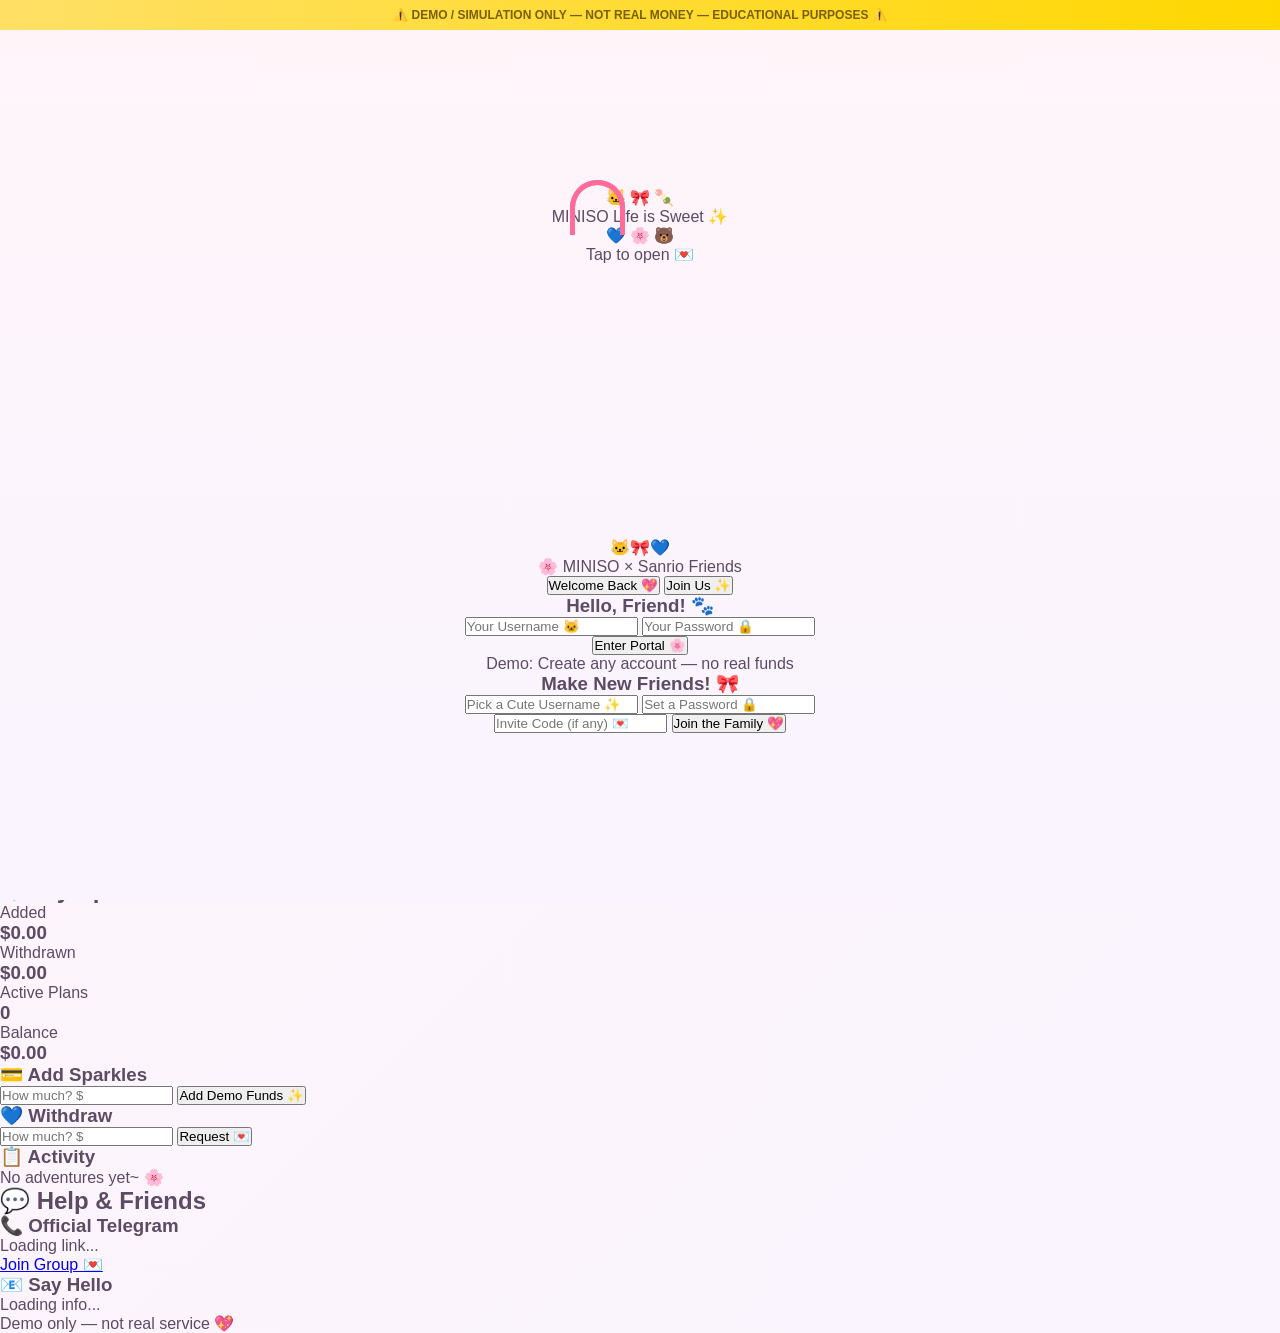
==== commit a94d1162: "Update index.html" ====
--- a/index.html
+++ b/index.html
@@ -3,7 +3,7 @@
 <head>
     <meta charset="UTF-8">
     <meta name="viewport" content="width=device-width, initial-scale=1.0">
-    <title>MINISO Member Portal</title>
+    <title>MINISO x Sanrio Member Portal — DEMO</title>
     <link rel="stylesheet" href="styles.css">
 </head>
 <body>
@@ -12,67 +12,72 @@
         ⚠️ DEMO / SIMULATION ONLY — NOT REAL MONEY — EDUCATIONAL PURPOSES ⚠️
     </div>
 
-    <!-- 🌸 MINISO PAPER BAG SPLASH SCREEN -->
+    <!-- 🌸 SPLASH SCREEN -->
     <div id="splashScreen" class="splash-overlay">
         <div class="splash-container">
-            <!-- Official MINISO Paper Bag -->
+            <!-- MINISO Paper Bag with Sanrio Characters -->
             <div id="paperBag" class="miniso-paperbag">
                 <div class="bag-handles">
                     <div class="handle left"></div>
                     <div class="handle right"></div>
                 </div>
                 <div class="bag-front">
-                    <div class="miniso-brand">
-                        <span class="miniso-logo">MINISO</span>
-                        <span class="miniso-tagline">Life is for Fun ✨</span>
-                    </div>
-                    <div class="sanrio-characters">
+                    <div class="sanrio-char-top">
                         <span class="char">🐱</span>
                         <span class="char">🎀</span>
                         <span class="char">🍡</span>
+                    </div>
+                    <div class="miniso-brand">
+                        <span class="miniso-logo">MINISO</span>
+                        <span class="miniso-tagline">Life is Sweet ✨</span>
+                    </div>
+                    <div class="sanrio-char-bottom">
                         <span class="char">💙</span>
                         <span class="char">🌸</span>
+                        <span class="char">🐻</span>
                     </div>
                     <p class="tap-hint">Tap to open 💌</p>
                 </div>
             </div>
 
-            <!-- LOGIN / REGISTER PANEL (Hidden until bag opens) -->
+            <!-- LOGIN / REGISTER -->
             <div id="authPanel" class="auth-panel hidden">
+                <div class="panel-sanrio-decor">
+                    <span>🐱</span><span>🎀</span><span>💙</span>
+                </div>
                 <div class="panel-logo">
                     <span class="logo-icon">🌸</span>
                     <span class="logo-text">MINISO</span>
+                    <span class="logo-sub">× Sanrio Friends</span>
                 </div>
 
                 <div class="auth-tabs">
-                    <button class="auth-tab active" data-tab="login">Login</button>
-                    <button class="auth-tab" data-tab="register">Register</button>
+                    <button class="auth-tab active" data-tab="login">Welcome Back 💖</button>
+                    <button class="auth-tab" data-tab="register">Join Us ✨</button>
                 </div>
 
                 <!-- LOGIN FORM -->
                 <div id="loginForm" class="auth-form">
-                    <h3>Welcome Back! 💖</h3>
-                    <input type="text" id="loginUser" placeholder="Username" class="auth-input">
-                    <input type="password" id="loginPass" placeholder="Password" class="auth-input">
-                    <button id="loginBtn" class="auth-btn primary">Enter Portal</button>
-                    <p class="auth-note">Demo: any username/password works</p>
+                    <h3>Hello, Friend! 🐾</h3>
+                    <input type="text" id="loginUser" placeholder="Your Username 🐱" class="auth-input">
+                    <input type="password" id="loginPass" placeholder="Your Password 🔒" class="auth-input">
+                    <button id="loginBtn" class="auth-btn primary">Enter Portal 🌸</button>
+                    <p class="auth-note">Demo: Create any account — no real funds</p>
                 </div>
 
                 <!-- REGISTER FORM -->
                 <div id="registerForm" class="auth-form hidden">
-                    <h3>Join the Family! ✨</h3>
-                    <input type="text" id="regUser" placeholder="Create Username" class="auth-input">
-                    <input type="password" id="regPass" placeholder="Create Password" class="auth-input">
-                    <input type="text" id="refCode" placeholder="Referral Code (optional)" class="auth-input">
-                    <button id="registerBtn" class="auth-btn secondary">Register Now</button>
+                    <h3>Make New Friends! 🎀</h3>
+                    <input type="text" id="regUser" placeholder="Pick a Cute Username ✨" class="auth-input">
+                    <input type="password" id="regPass" placeholder="Set a Password 🔒" class="auth-input">
+                    <input type="text" id="refCode" placeholder="Invite Code (if any) 💌" class="auth-input">
+                    <button id="registerBtn" class="auth-btn secondary">Join the Family 💖</button>
                 </div>
             </div>
         </div>
     </div>
 
-    <!-- ==========================================
-        MAIN DASHBOARD CONTENT (Visible AFTER LOGIN)
-        ========================================== -->
+    <!-- MAIN DASHBOARD -->
     <div id="mainDashboard" class="main-hidden">
         <!-- TOP NAV -->
         <nav class="miniso-nav">
@@ -84,42 +89,42 @@
                 <li><a href="#home" class="nav-link active">🏠 Home</a></li>
                 <li><a href="#plans" class="nav-link">🛍️ Plans</a></li>
                 <li><a href="#redeem" class="nav-link">🎁 Redeem</a></li>
-                <li><a href="#team" class="nav-link">👥 Team</a></li>
-                <li><a href="#account" class="nav-link">💳 Account</a></li>
-                <li><a href="#support" class="nav-link">💬 Support</a></li>
+                <li><a href="#team" class="nav-link">👫 Team</a></li>
+                <li><a href="#account" class="nav-link">💎 Account</a></li>
+                <li><a href="#support" class="nav-link">💬 Help</a></li>
                 <li><a href="admin.html" class="admin-link">🔐 Admin</a></li>
             </ul>
-            <button id="logoutBtn" class="logout-btn">🚪 Logout</button>
+            <button id="logoutBtn" class="logout-btn">🚪 Bye~</button>
         </nav>
 
-        <!-- HOME SECTION -->
+        <!-- HOME -->
         <section id="home" class="section active">
             <div class="container">
                 <div class="welcome-banner">
-                    <span class="hello-char">🐾</span>
+                    <span class="hello-char">🐱</span>
                     <div>
                         <h2>Hi, <span id="userName">Friend</span>! 💖</h2>
-                        <p>Let's make today wonderful ✨</p>
+                        <p>Let's make today magical ✨</p>
                     </div>
                 </div>
 
                 <div class="balance-card-big">
-                    <p class="bal-label">Your Demo Balance</p>
+                    <p class="bal-label">Your Sparkly Balance 💎</p>
                     <h1 class="bal-amount">$<span id="dispBalance">5000.00</span></h1>
-                    <p class="bal-profit">Total Profit: <span class="green">+$<span id="dispProfit">0.00</span></span></p>
+                    <p class="bal-profit">Total Joy: <span class="green">+$<span id="dispProfit">0.00</span></span></p>
                     <div class="bal-buttons">
-                        <button id="quickRecharge" class="btn-pink">💳 Recharge</button>
-                        <button id="quickWithdraw" class="btn-mint">💰 Withdraw</button>
+                        <button id="quickRecharge" class="btn-pink">💳 Add Sparkles</button>
+                        <button id="quickWithdraw" class="btn-mint">💙 Withdraw</button>
                     </div>
                 </div>
 
                 <div class="daily-card">
                     <div class="daily-icon">🎁</div>
                     <div>
-                        <p class="daily-label">Daily Bonus</p>
+                        <p class="daily-label">Daily Gift 🎀</p>
                         <p class="daily-amount">$10.00</p>
                     </div>
-                    <button id="dailyClaimBtn" class="claim-btn">Claim Now</button>
+                    <button id="dailyClaimBtn" class="claim-btn">Claim Now ✨</button>
                 </div>
 
                 <div class="features-grid">
@@ -143,7 +148,7 @@
             </div>
         </section>
 
-        <!-- PLANS SECTION -->
+        <!-- PLANS -->
         <section id="plans" class="section">
             <div class="container">
                 <h2>✨ Pick Your Plan</h2>
@@ -154,18 +159,18 @@
             </div>
         </section>
 
-        <!-- REDEEM SECTION -->
+        <!-- REDEEM -->
         <section id="redeem" class="section">
             <div class="container">
-                <h2>🎁 Redemption Code</h2>
-                <p class="subtext">Enter code from Admin to add funds</p>
+                <h2>🎁 Gift Code</h2>
+                <p class="subtext">Enter magic code from Admin ✨</p>
                 <div class="cute-card">
                     <input type="text" id="redeemCodeInput" placeholder="Type your code here 🎀" class="cute-input">
-                    <button id="redeemGo" class="btn-pink full-width">Redeem Now ✨</button>
+                    <button id="redeemGo" class="btn-pink full-width">Redeem Now 💖</button>
                     <p id="redeemStatus" class="status-text"></p>
                 </div>
                 <div class="cute-card mt-20">
-                    <h3>📜 My Codes</h3>
+                    <h3>📜 My Gifts</h3>
                     <div id="redeemLog">
                         <p class="empty-cute">Nothing here yet~ 🐱</p>
                     </div>
@@ -173,19 +178,19 @@
             </div>
         </section>
 
-        <!-- TEAM SECTION -->
+        <!-- TEAM -->
         <section id="team" class="section">
             <div class="container">
-                <h2>👥 My Team</h2>
-                <p class="subtext">L1: 30% | L2: 5% | L3: 1% Commission</p>
+                <h2>👫 My Friends</h2>
+                <p class="subtext">L1: 30% 💖 | L2: 5% 💙 | L3: 1% 💛</p>
                 
                 <div class="stats-row">
                     <div class="stat-box pink">
-                        <p>Team Deposit</p>
+                        <p>Team Sparkles</p>
                         <h3>$<span id="teamDeposit">0.00</span></h3>
                     </div>
                     <div class="stat-box mint">
-                        <p>Commissions</p>
+                        <p>My Rewards</p>
                         <h3>$<span id="teamComm">0.00</span></h3>
                     </div>
                     <div class="stat-box lavender">
@@ -199,15 +204,15 @@
                 </div>
 
                 <div class="cute-card mt-20">
-                    <h3>🔗 Invite Link</h3>
+                    <h3>🔗 Invite a Friend</h3>
                     <div class="link-row">
                         <input type="text" id="myRefLink" value="" readonly class="link-input">
-                        <button id="copyLinkBtn" class="btn-mint">Copy</button>
-                    </div>
-                </div>
-
-                <div class="cute-card mt-20">
-                    <h3>💌 Commission History</h3>
+                        <button id="copyLinkBtn" class="btn-mint">Copy 💌</button>
+                    </div>
+                </div>
+
+                <div class="cute-card mt-20">
+                    <h3>💌 Rewards History</h3>
                     <div id="commLog">
                         <p class="empty-cute">Invite friends to earn~ 🎀</p>
                     </div>
@@ -215,17 +220,17 @@
             </div>
         </section>
 
-        <!-- ACCOUNT SECTION -->
+        <!-- ACCOUNT -->
         <section id="account" class="section">
             <div class="container">
-                <h2>💎 My Account</h2>
+                <h2>💎 My Sparkles</h2>
                 <div class="stats-row">
                     <div class="stat-box pink">
-                        <p>Total Deposit</p>
+                        <p>Added</p>
                         <h3>$<span id="accTotalDep">0.00</span></h3>
                     </div>
                     <div class="stat-box mint">
-                        <p>Total Withdraw</p>
+                        <p>Withdrawn</p>
                         <h3>$<span id="accTotalWith">0.00</span></h3>
                     </div>
                     <div class="stat-box lavender">
@@ -239,39 +244,39 @@
                 </div>
 
                 <div class="cute-card mt-20">
-                    <h3>💳 Recharge</h3>
-                    <input type="number" id="depAmount" placeholder="Enter amount $" class="cute-input">
+                    <h3>💳 Add Sparkles</h3>
+                    <input type="number" id="depAmount" placeholder="How much? $" class="cute-input">
                     <button id="doRecharge" class="btn-pink full-width">Add Demo Funds ✨</button>
                 </div>
 
                 <div class="cute-card mt-20">
-                    <h3>💰 Withdraw</h3>
-                    <input type="number" id="withAmount" placeholder="Enter amount $" class="cute-input">
-                    <button id="doWithdraw" class="btn-mint full-width">Request Withdraw 💌</button>
-                </div>
-
-                <div class="cute-card mt-20">
-                    <h3>📋 Transactions</h3>
+                    <h3>💙 Withdraw</h3>
+                    <input type="number" id="withAmount" placeholder="How much? $" class="cute-input">
+                    <button id="doWithdraw" class="btn-mint full-width">Request 💌</button>
+                </div>
+
+                <div class="cute-card mt-20">
+                    <h3>📋 Activity</h3>
                     <div id="transLog">
-                        <p class="empty-cute">No activity yet~ 🌸</p>
-                    </div>
-                </div>
-            </div>
-        </section>
-
-        <!-- SUPPORT SECTION -->
+                        <p class="empty-cute">No adventures yet~ 🌸</p>
+                    </div>
+                </div>
+            </div>
+        </section>
+
+        <!-- SUPPORT -->
         <section id="support" class="section">
             <div class="container">
-                <h2>💬 Help & Community</h2>
+                <h2>💬 Help & Friends</h2>
                 <div class="cute-card">
                     <h3>📞 Official Telegram</h3>
                     <p id="tgText">Loading link...</p>
                     <a id="tgLink" href="#" target="_blank" class="btn-pink full-width mt-10">Join Group 💌</a>
                 </div>
                 <div class="cute-card mt-20">
-                    <h3>📧 Customer Care</h3>
+                    <h3>📧 Say Hello</h3>
                     <p id="supportText">Loading info...</p>
-                    <p class="tiny-note mt-10">Demo purposes only — not real service</p>
+                    <p class="tiny-note mt-10">Demo only — not real service 💖</p>
                 </div>
             </div>
         </section>
--- a/styles.css
+++ b/styles.css
@@ -1,116 +1,110 @@
-/* ========== POP-UP STYLES ========== */
-.popup-overlay {
+/* ==========================================
+   MINISO THEME — Sanrio / Cute Pastel Style
+   ========================================== */
+:root {
+    --miniso-pink: #FF6B9B;
+    --miniso-pink-light: #FFE4EE;
+    --miniso-mint: #7ED9B5;
+    --miniso-mint-light: #E4F9F0;
+    --miniso-lavender: #C9B6F2;
+    --miniso-yellow: #FFE066;
+    --miniso-orange: #FFB366;
+    --miniso-cream: #FFFAF5;
+    --miniso-text: #5C4B64;
+    --miniso-text-light: #9A8BA8;
+    --shadow-soft: 0 4px 20px rgba(255, 107, 155, 0.12);
+    --shadow-bag: 0 8px 30px rgba(255, 107, 155, 0.25);
+    --radius-sm: 12px;
+    --radius-md: 20px;
+    --radius-lg: 30px;
+}
+
+* {
+    margin: 0;
+    padding: 0;
+    box-sizing: border-box;
+    font-family: 'Segoe UI', 'Helvetica Neue', sans-serif;
+}
+
+body {
+    background: linear-gradient(135deg, #FFF5F9, #F9F4FF);
+    min-height: 100vh;
+    color: var(--miniso-text);
+    overflow-x: hidden;
+}
+
+.demo-banner {
+    background: linear-gradient(90deg, #FFE066, #FFD700);
+    text-align: center;
+    padding: 8px;
+    font-weight: bold;
+    font-size: 12px;
+    color: #7A6000;
     position: fixed;
     top: 0;
     left: 0;
     width: 100%;
-    height: 100%;
-    background: rgba(0, 0, 0, 0.5);
+    z-index: 99999;
+}
+
+/* ==========================================
+   SPLASH SCREEN — PAPER BAG DESIGN
+   ========================================== */
+.splash-overlay {
+    position: fixed;
+    inset: 0;
+    background: linear-gradient(180deg, #FFF5F9, #F9F4FF);
     display: flex;
     align-items: center;
     justify-content: center;
     z-index: 9999;
-    animation: fadeInOverlay 0.4s ease;
+    padding: 20px;
+    padding-top: 40px;
 }
 
-@keyframes fadeInOverlay {
-    from { opacity: 0; }
-    to { opacity: 1; }
+.splash-container {
+    text-align: center;
+    max-width: 420px;
+    width: 100%;
 }
 
-.popup-content {
-    background: white;
-    padding: 40px 30px;
-    border-radius: 30px;
-    text-align: center;
-    max-width: 400px;
-    width: 90%;
-    box-shadow: 0 10px 40px rgba(255, 143, 177, 0.3);
-    animation: popUp 0.5s ease;
+/* MINISO Official Paper Bag */
+.miniso-paperbag {
+    position: relative;
+    width: 260px;
+    height: 320px;
+    margin: 0 auto 30px;
+    cursor: pointer;
+    transition: transform 0.3s ease;
+    animation: bagBounce 2s ease-in-out infinite;
 }
 
-@keyframes popUp {
-    0% { transform: scale(0.7) translateY(30px); opacity: 0; }
-    100% { transform: scale(1) translateY(0); opacity: 1; }
+@keyframes bagBounce {
+    0%, 100% { transform: translateY(0); }
+    50% { transform: translateY(-8px); }
 }
 
-/* Paper Bag Design */
-.paper-bag {
-    position: relative;
-    width: 220px;
-    height: 260px;
-    margin: 0 auto 25px;
+.miniso-paperbag:hover { transform: scale(1.05); }
+
+.bag-handles {
+    position: absolute;
+    top: -8px;
+    left: 50%;
+    transform: translateX(-50%);
+    width: 140px;
+    height: 50px;
 }
 
-.bag-handle {
+.handle {
     position: absolute;
-    top: -5px;
-    left: 50%;
-    transform: translateX(-50%);
-    width: 100px;
-    height: 45px;
-    border: 5px solid #FF8FB1;
+    top: 0;
+    width: 55px;
+    height: 55px;
+    border: 5px solid var(--miniso-pink);
     border-bottom: none;
-    border-radius: 50px 50px 0 0;
+    border-radius: 50% 50% 0 0;
+    background: transparent;
 }
 
-.bag-body {
-    position: absolute;
-    top: 35px;
-    left: 0;
-    width: 100%;
-    height: 220px;
-    background: linear-gradient(135deg, #FFE4EC, #FFF4F8);
-    border-radius: 8px;
-    display: flex;
-    flex-direction: column;
-    align-items: center;
-    justify-content: center;
-    padding: 20px;
-    box-shadow: inset 0 0 0 4px #FFC6D9;
-}
-
-.bag-logo {
-    font-size: 32px;
-    font-weight: bold;
-    background: linear-gradient(90deg, #FF8FB1, #B5EBCD);
-    -webkit-background-clip: text;
-    -webkit-text-fill-color: transparent;
-    margin-bottom: 10px;
-}
-
-.bag-tagline {
-    font-size: 18px;
-    color: #5A4B60;
-    font-weight: 600;
-    margin-bottom: 5px;
-}
-
-.bag-sub {
-    font-size: 14px;
-    color: #8B7D90;
-}
-
-.enter-btn {
-    font-size: 18px;
-    padding: 15px 50px;
-    margin-bottom: 10px;
-}
-
-.popup-note {
-    font-size: 12px;
-    color: #B8A9C4;
-}
-
-.main-hidden {
-    display: none;
-}
-
-/* Responsive */
-@media(max-width: 768px) {
-    .nav-links { display: none; }
-    .quick-actions { grid-template-columns: repeat(2, 1fr); }
-    .section { padding: 15px; }
-    .paper-bag { width: 180px; height: 230px; }
-    .bag-logo { font-size: 26px; }
-}
+.handle.left { left: 0; }
+.handle
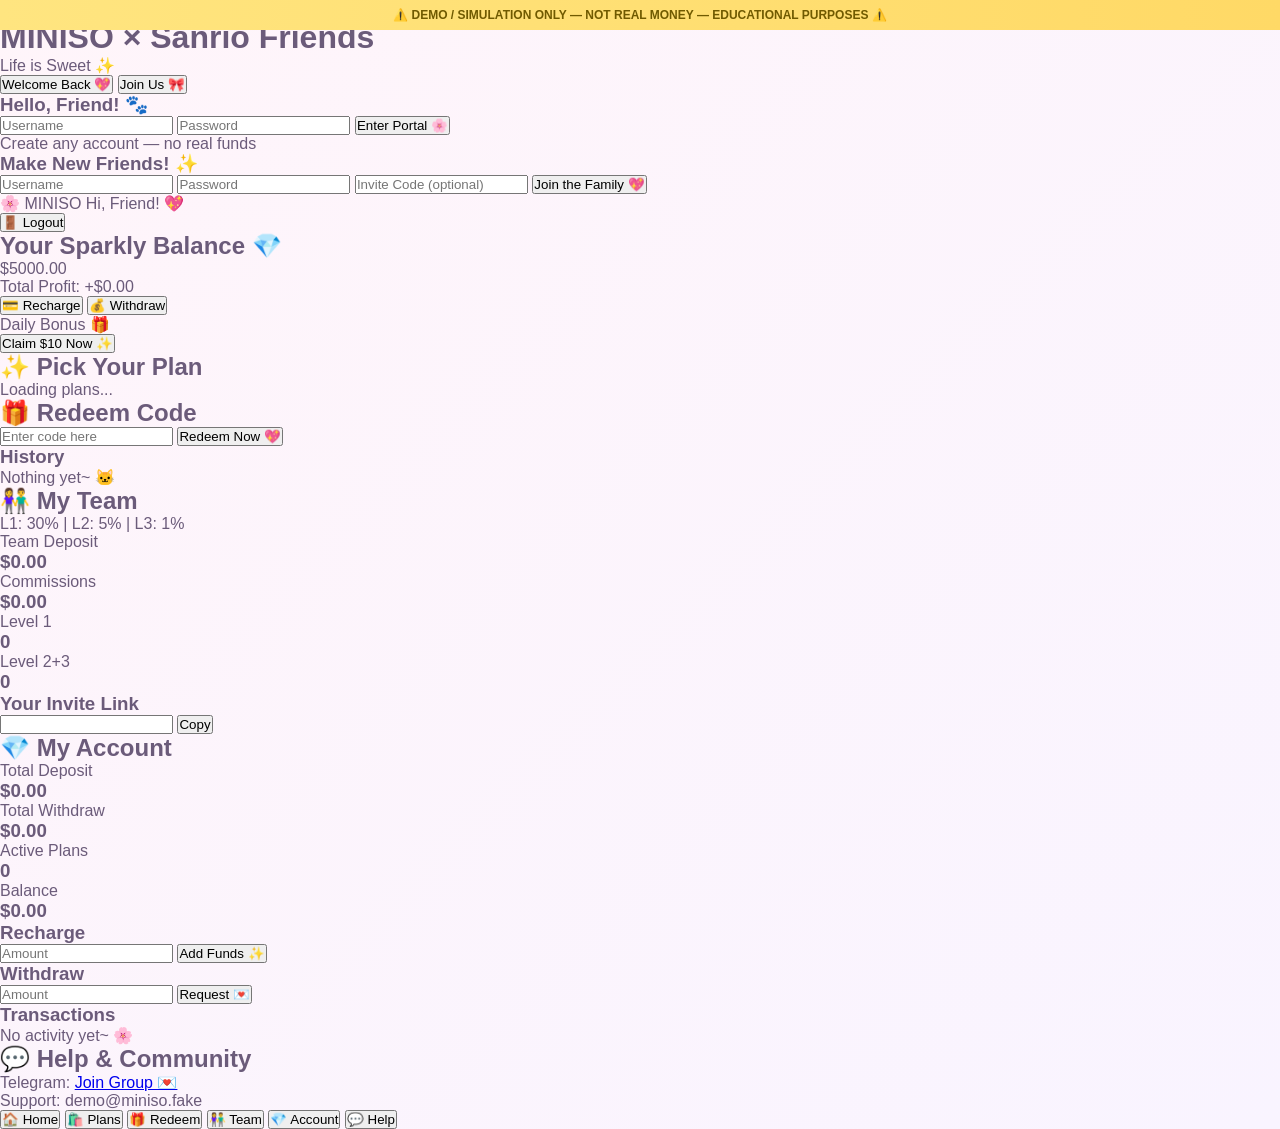
==== commit 38e4e72b: "Update index.html" ====
--- a/index.html
+++ b/index.html
@@ -3,7 +3,7 @@
 <head>
     <meta charset="UTF-8">
     <meta name="viewport" content="width=device-width, initial-scale=1.0">
-    <title>MINISO x Sanrio Member Portal — DEMO</title>
+    <title>MINISO x Sanrio — Member Portal</title>
     <link rel="stylesheet" href="styles.css">
 </head>
 <body>
@@ -12,274 +12,137 @@
         ⚠️ DEMO / SIMULATION ONLY — NOT REAL MONEY — EDUCATIONAL PURPOSES ⚠️
     </div>
 
-    <!-- 🌸 SPLASH SCREEN -->
-    <div id="splashScreen" class="splash-overlay">
-        <div class="splash-container">
-            <!-- MINISO Paper Bag with Sanrio Characters -->
-            <div id="paperBag" class="miniso-paperbag">
-                <div class="bag-handles">
-                    <div class="handle left"></div>
-                    <div class="handle right"></div>
-                </div>
-                <div class="bag-front">
-                    <div class="sanrio-char-top">
-                        <span class="char">🐱</span>
-                        <span class="char">🎀</span>
-                        <span class="char">🍡</span>
-                    </div>
-                    <div class="miniso-brand">
-                        <span class="miniso-logo">MINISO</span>
-                        <span class="miniso-tagline">Life is Sweet ✨</span>
-                    </div>
-                    <div class="sanrio-char-bottom">
-                        <span class="char">💙</span>
-                        <span class="char">🌸</span>
-                        <span class="char">🐻</span>
-                    </div>
-                    <p class="tap-hint">Tap to open 💌</p>
-                </div>
+    <!-- 🌸 LOGIN / REGISTER SCREEN -->
+    <div id="authScreen" class="auth-screen">
+        <div class="auth-box">
+            <div class="sanrio-decor">🐱 🎀 💙 🌸 🐻</div>
+            <h1 class="brand-title">MINISO × Sanrio Friends</h1>
+            <p class="brand-tag">Life is Sweet ✨</p>
+
+            <div class="auth-tabs">
+                <button class="auth-tab active" data-tab="login">Welcome Back 💖</button>
+                <button class="auth-tab" data-tab="register">Join Us 🎀</button>
             </div>
 
-            <!-- LOGIN / REGISTER -->
-            <div id="authPanel" class="auth-panel hidden">
-                <div class="panel-sanrio-decor">
-                    <span>🐱</span><span>🎀</span><span>💙</span>
-                </div>
-                <div class="panel-logo">
-                    <span class="logo-icon">🌸</span>
-                    <span class="logo-text">MINISO</span>
-                    <span class="logo-sub">× Sanrio Friends</span>
-                </div>
+            <!-- LOGIN FORM -->
+            <div id="loginForm" class="form-panel">
+                <h3>Hello, Friend! 🐾</h3>
+                <input type="text" id="loginUser" placeholder="Username" class="cute-input">
+                <input type="password" id="loginPass" placeholder="Password" class="cute-input">
+                <button id="loginBtn" class="cute-btn pink">Enter Portal 🌸</button>
+                <p class="tiny-note">Create any account — no real funds</p>
+            </div>
 
-                <div class="auth-tabs">
-                    <button class="auth-tab active" data-tab="login">Welcome Back 💖</button>
-                    <button class="auth-tab" data-tab="register">Join Us ✨</button>
-                </div>
-
-                <!-- LOGIN FORM -->
-                <div id="loginForm" class="auth-form">
-                    <h3>Hello, Friend! 🐾</h3>
-                    <input type="text" id="loginUser" placeholder="Your Username 🐱" class="auth-input">
-                    <input type="password" id="loginPass" placeholder="Your Password 🔒" class="auth-input">
-                    <button id="loginBtn" class="auth-btn primary">Enter Portal 🌸</button>
-                    <p class="auth-note">Demo: Create any account — no real funds</p>
-                </div>
-
-                <!-- REGISTER FORM -->
-                <div id="registerForm" class="auth-form hidden">
-                    <h3>Make New Friends! 🎀</h3>
-                    <input type="text" id="regUser" placeholder="Pick a Cute Username ✨" class="auth-input">
-                    <input type="password" id="regPass" placeholder="Set a Password 🔒" class="auth-input">
-                    <input type="text" id="refCode" placeholder="Invite Code (if any) 💌" class="auth-input">
-                    <button id="registerBtn" class="auth-btn secondary">Join the Family 💖</button>
-                </div>
+            <!-- REGISTER FORM -->
+            <div id="registerForm" class="form-panel hidden">
+                <h3>Make New Friends! ✨</h3>
+                <input type="text" id="regUser" placeholder="Username" class="cute-input">
+                <input type="password" id="regPass" placeholder="Password" class="cute-input">
+                <input type="text" id="refCode" placeholder="Invite Code (optional)" class="cute-input">
+                <button id="registerBtn" class="cute-btn mint">Join the Family 💖</button>
             </div>
         </div>
     </div>
 
-    <!-- MAIN DASHBOARD -->
-    <div id="mainDashboard" class="main-hidden">
-        <!-- TOP NAV -->
-        <nav class="miniso-nav">
-            <div class="nav-brand">
-                <span class="mini-logo">🌸 MINISO</span>
-                <span class="mini-tag">Member Portal</span>
+    <!-- MAIN DASHBOARD (Hidden until login) -->
+    <div id="mainDashboard" class="hidden">
+        <nav class="top-nav">
+            <div class="nav-left">
+                <span class="logo-sm">🌸 MINISO</span>
+                <span class="greet">Hi, <span id="userName">Friend</span>! 💖</span>
             </div>
-            <ul class="nav-menu">
-                <li><a href="#home" class="nav-link active">🏠 Home</a></li>
-                <li><a href="#plans" class="nav-link">🛍️ Plans</a></li>
-                <li><a href="#redeem" class="nav-link">🎁 Redeem</a></li>
-                <li><a href="#team" class="nav-link">👫 Team</a></li>
-                <li><a href="#account" class="nav-link">💎 Account</a></li>
-                <li><a href="#support" class="nav-link">💬 Help</a></li>
-                <li><a href="admin.html" class="admin-link">🔐 Admin</a></li>
-            </ul>
-            <button id="logoutBtn" class="logout-btn">🚪 Bye~</button>
+            <button id="logoutBtn" class="logout-btn">🚪 Logout</button>
         </nav>
 
-        <!-- HOME -->
-        <section id="home" class="section active">
-            <div class="container">
-                <div class="welcome-banner">
-                    <span class="hello-char">🐱</span>
-                    <div>
-                        <h2>Hi, <span id="userName">Friend</span>! 💖</h2>
-                        <p>Let's make today magical ✨</p>
-                    </div>
+        <div class="dashboard-content">
+            <!-- HOME -->
+            <section id="home" class="panel active">
+                <h2>Your Sparkly Balance 💎</h2>
+                <div class="big-balance">$<span id="dispBalance">5000.00</span></div>
+                <p class="profit">Total Profit: +$<span id="dispProfit">0.00</span></p>
+                
+                <div class="btn-row">
+                    <button id="quickRecharge" class="cute-btn pink">💳 Recharge</button>
+                    <button id="quickWithdraw" class="cute-btn mint">💰 Withdraw</button>
                 </div>
 
-                <div class="balance-card-big">
-                    <p class="bal-label">Your Sparkly Balance 💎</p>
-                    <h1 class="bal-amount">$<span id="dispBalance">5000.00</span></h1>
-                    <p class="bal-profit">Total Joy: <span class="green">+$<span id="dispProfit">0.00</span></span></p>
-                    <div class="bal-buttons">
-                        <button id="quickRecharge" class="btn-pink">💳 Add Sparkles</button>
-                        <button id="quickWithdraw" class="btn-mint">💙 Withdraw</button>
-                    </div>
+                <div class="daily-box">
+                    <p>Daily Bonus 🎁</p>
+                    <button id="dailyClaimBtn" class="cute-btn yellow">Claim $10 Now ✨</button>
                 </div>
+            </section>
 
-                <div class="daily-card">
-                    <div class="daily-icon">🎁</div>
-                    <div>
-                        <p class="daily-label">Daily Gift 🎀</p>
-                        <p class="daily-amount">$10.00</p>
-                    </div>
-                    <button id="dailyClaimBtn" class="claim-btn">Claim Now ✨</button>
+            <!-- PLANS -->
+            <section id="plans" class="panel">
+                <h2>✨ Pick Your Plan</h2>
+                <div id="plansContainer" class="cards-grid">
+                    <p>Loading plans...</p>
                 </div>
+            </section>
 
-                <div class="features-grid">
-                    <a href="#plans" class="feature-card">
-                        <span class="f-icon">🛍️</span>
-                        <span>Plans</span>
-                    </a>
-                    <a href="#redeem" class="feature-card">
-                        <span class="f-icon">🎀</span>
-                        <span>Redeem</span>
-                    </a>
-                    <a href="#team" class="feature-card">
-                        <span class="f-icon">👫</span>
-                        <span>Team</span>
-                    </a>
-                    <a href="#account" class="feature-card">
-                        <span class="f-icon">💎</span>
-                        <span>Account</span>
-                    </a>
+            <!-- REDEEM -->
+            <section id="redeem" class="panel">
+                <h2>🎁 Redeem Code</h2>
+                <input type="text" id="redeemInput" placeholder="Enter code here" class="cute-input">
+                <button id="redeemBtn" class="cute-btn pink">Redeem Now 💖</button>
+                <p id="redeemMsg"></p>
+                <h3>History</h3>
+                <div id="redeemLog"><p>Nothing yet~ 🐱</p></div>
+            </section>
+
+            <!-- TEAM -->
+            <section id="team" class="panel">
+                <h2>👫 My Team</h2>
+                <p class="rates">L1: 30% | L2: 5% | L3: 1%</p>
+                <div class="stats-grid">
+                    <div class="stat-card"><p>Team Deposit</p><h3>$<span id="teamDep">0.00</span></h3></div>
+                    <div class="stat-card"><p>Commissions</p><h3>$<span id="teamComm">0.00</span></h3></div>
+                    <div class="stat-card"><p>Level 1</p><h3 id="l1Count">0</h3></div>
+                    <div class="stat-card"><p>Level 2+3</p><h3 id="l23Count">0</h3></div>
                 </div>
-            </div>
-        </section>
+                <h3>Your Invite Link</h3>
+                <div class="link-box">
+                    <input type="text" id="refLinkOut" readonly>
+                    <button id="copyLink" class="cute-btn mint">Copy</button>
+                </div>
+            </section>
 
-        <!-- PLANS -->
-        <section id="plans" class="section">
-            <div class="container">
-                <h2>✨ Pick Your Plan</h2>
-                <p class="subtext">Managed by Admin — Demo Only</p>
-                <div id="plansContainer" class="plans-grid">
-                    <p class="loading-text">Loading cute plans... 🐾</p>
+            <!-- ACCOUNT -->
+            <section id="account" class="panel">
+                <h2>💎 My Account</h2>
+                <div class="stats-grid">
+                    <div class="stat-card"><p>Total Deposit</p><h3>$<span id="totDep">0.00</span></h3></div>
+                    <div class="stat-card"><p>Total Withdraw</p><h3>$<span id="totWith">0.00</span></h3></div>
+                    <div class="stat-card"><p>Active Plans</p><h3 id="activeCount">0</h3></div>
+                    <div class="stat-card"><p>Balance</p><h3>$<span id="balOut">0.00</span></h3></div>
                 </div>
-            </div>
-        </section>
+                <h3>Recharge</h3>
+                <input type="number" id="depIn" placeholder="Amount" class="cute-input">
+                <button id="doDep" class="cute-btn pink">Add Funds ✨</button>
+                <h3>Withdraw</h3>
+                <input type="number" id="withIn" placeholder="Amount" class="cute-input">
+                <button id="doWith" class="cute-btn mint">Request 💌</button>
+                <h3>Transactions</h3>
+                <div id="transLog"><p>No activity yet~ 🌸</p></div>
+            </section>
 
-        <!-- REDEEM -->
-        <section id="redeem" class="section">
-            <div class="container">
-                <h2>🎁 Gift Code</h2>
-                <p class="subtext">Enter magic code from Admin ✨</p>
-                <div class="cute-card">
-                    <input type="text" id="redeemCodeInput" placeholder="Type your code here 🎀" class="cute-input">
-                    <button id="redeemGo" class="btn-pink full-width">Redeem Now 💖</button>
-                    <p id="redeemStatus" class="status-text"></p>
-                </div>
-                <div class="cute-card mt-20">
-                    <h3>📜 My Gifts</h3>
-                    <div id="redeemLog">
-                        <p class="empty-cute">Nothing here yet~ 🐱</p>
-                    </div>
-                </div>
-            </div>
-        </section>
+            <!-- SUPPORT -->
+            <section id="support" class="panel">
+                <h2>💬 Help & Community</h2>
+                <p>Telegram: <a id="tgLink" href="#" target="_blank">Join Group 💌</a></p>
+                <p>Support: demo@miniso.fake</p>
+            </section>
 
-        <!-- TEAM -->
-        <section id="team" class="section">
-            <div class="container">
-                <h2>👫 My Friends</h2>
-                <p class="subtext">L1: 30% 💖 | L2: 5% 💙 | L3: 1% 💛</p>
-                
-                <div class="stats-row">
-                    <div class="stat-box pink">
-                        <p>Team Sparkles</p>
-                        <h3>$<span id="teamDeposit">0.00</span></h3>
-                    </div>
-                    <div class="stat-box mint">
-                        <p>My Rewards</p>
-                        <h3>$<span id="teamComm">0.00</span></h3>
-                    </div>
-                    <div class="stat-box lavender">
-                        <p>Level 1</p>
-                        <h3 id="l1Count">0</h3>
-                    </div>
-                    <div class="stat-box yellow">
-                        <p>Level 2+3</p>
-                        <h3 id="l23Count">0</h3>
-                    </div>
-                </div>
-
-                <div class="cute-card mt-20">
-                    <h3>🔗 Invite a Friend</h3>
-                    <div class="link-row">
-                        <input type="text" id="myRefLink" value="" readonly class="link-input">
-                        <button id="copyLinkBtn" class="btn-mint">Copy 💌</button>
-                    </div>
-                </div>
-
-                <div class="cute-card mt-20">
-                    <h3>💌 Rewards History</h3>
-                    <div id="commLog">
-                        <p class="empty-cute">Invite friends to earn~ 🎀</p>
-                    </div>
-                </div>
-            </div>
-        </section>
-
-        <!-- ACCOUNT -->
-        <section id="account" class="section">
-            <div class="container">
-                <h2>💎 My Sparkles</h2>
-                <div class="stats-row">
-                    <div class="stat-box pink">
-                        <p>Added</p>
-                        <h3>$<span id="accTotalDep">0.00</span></h3>
-                    </div>
-                    <div class="stat-box mint">
-                        <p>Withdrawn</p>
-                        <h3>$<span id="accTotalWith">0.00</span></h3>
-                    </div>
-                    <div class="stat-box lavender">
-                        <p>Active Plans</p>
-                        <h3 id="accActive">0</h3>
-                    </div>
-                    <div class="stat-box yellow">
-                        <p>Balance</p>
-                        <h3>$<span id="accBal">0.00</span></h3>
-                    </div>
-                </div>
-
-                <div class="cute-card mt-20">
-                    <h3>💳 Add Sparkles</h3>
-                    <input type="number" id="depAmount" placeholder="How much? $" class="cute-input">
-                    <button id="doRecharge" class="btn-pink full-width">Add Demo Funds ✨</button>
-                </div>
-
-                <div class="cute-card mt-20">
-                    <h3>💙 Withdraw</h3>
-                    <input type="number" id="withAmount" placeholder="How much? $" class="cute-input">
-                    <button id="doWithdraw" class="btn-mint full-width">Request 💌</button>
-                </div>
-
-                <div class="cute-card mt-20">
-                    <h3>📋 Activity</h3>
-                    <div id="transLog">
-                        <p class="empty-cute">No adventures yet~ 🌸</p>
-                    </div>
-                </div>
-            </div>
-        </section>
-
-        <!-- SUPPORT -->
-        <section id="support" class="section">
-            <div class="container">
-                <h2>💬 Help & Friends</h2>
-                <div class="cute-card">
-                    <h3>📞 Official Telegram</h3>
-                    <p id="tgText">Loading link...</p>
-                    <a id="tgLink" href="#" target="_blank" class="btn-pink full-width mt-10">Join Group 💌</a>
-                </div>
-                <div class="cute-card mt-20">
-                    <h3>📧 Say Hello</h3>
-                    <p id="supportText">Loading info...</p>
-                    <p class="tiny-note mt-10">Demo only — not real service 💖</p>
-                </div>
-            </div>
-        </section>
+            <!-- BOTTOM NAV -->
+            <nav class="bottom-nav">
+                <button data-panel="home" class="nav-btn active">🏠 Home</button>
+                <button data-panel="plans" class="nav-btn">🛍️ Plans</button>
+                <button data-panel="redeem" class="nav-btn">🎁 Redeem</button>
+                <button data-panel="team" class="nav-btn">👫 Team</button>
+                <button data-panel="account" class="nav-btn">💎 Account</button>
+                <button data-panel="support" class="nav-btn">💬 Help</button>
+            </nav>
+        </div>
     </div>
 
     <script src="script.js"></script>
--- a/styles.css
+++ b/styles.css
@@ -1,45 +1,44 @@
 /* ==========================================
-   MINISO THEME — Sanrio / Cute Pastel Style
+   MINISO x Sanrio Theme — Cute Pastel
    ========================================== */
 :root {
-    --miniso-pink: #FF6B9B;
-    --miniso-pink-light: #FFE4EE;
-    --miniso-mint: #7ED9B5;
-    --miniso-mint-light: #E4F9F0;
-    --miniso-lavender: #C9B6F2;
-    --miniso-yellow: #FFE066;
-    --miniso-orange: #FFB366;
-    --miniso-cream: #FFFAF5;
-    --miniso-text: #5C4B64;
-    --miniso-text-light: #9A8BA8;
-    --shadow-soft: 0 4px 20px rgba(255, 107, 155, 0.12);
-    --shadow-bag: 0 8px 30px rgba(255, 107, 155, 0.25);
-    --radius-sm: 12px;
-    --radius-md: 20px;
-    --radius-lg: 30px;
+    --s-pink: #FF97C1;
+    --s-pink-soft: #FFE6F2;
+    --s-mint: #97E5D1;
+    --s-mint-soft: #E6FAF5;
+    --s-lavender: #D4C1F9;
+    --s-lavender-soft: #F3EEFF;
+    --s-yellow: #FFE580;
+    --s-yellow-soft: #FFF9E6;
+    --s-sky: #B3E5FC;
+    --s-text: #6B5B7A;
+    --s-text-soft: #A89BB5;
+    --s-shadow: 0 6px 20px rgba(255, 151, 193, 0.15);
+    --s-shadow-deep: 0 10px 35px rgba(255, 151, 193, 0.25);
+    --radius: 24px;
+    --radius-sm: 16px;
 }
 
 * {
     margin: 0;
     padding: 0;
     box-sizing: border-box;
-    font-family: 'Segoe UI', 'Helvetica Neue', sans-serif;
+    font-family: 'Segoe UI', 'Comic Sans MS', sans-serif;
 }
 
 body {
-    background: linear-gradient(135deg, #FFF5F9, #F9F4FF);
+    background: linear-gradient(135deg, #FFF5FA, #F9F4FF);
     min-height: 100vh;
-    color: var(--miniso-text);
-    overflow-x: hidden;
+    color: var(--s-text);
 }
 
 .demo-banner {
-    background: linear-gradient(90deg, #FFE066, #FFD700);
+    background: linear-gradient(90deg, #FFE580, #FFD966);
     text-align: center;
     padding: 8px;
     font-weight: bold;
     font-size: 12px;
-    color: #7A6000;
+    color: #705A00;
     position: fixed;
     top: 0;
     left: 0;
@@ -48,18 +47,18 @@
 }
 
 /* ==========================================
-   SPLASH SCREEN — PAPER BAG DESIGN
+   SPLASH — PAPER BAG
    ========================================== */
 .splash-overlay {
     position: fixed;
     inset: 0;
-    background: linear-gradient(180deg, #FFF5F9, #F9F4FF);
+    background: linear-gradient(180deg, #FFF5FA, #F9F4FF);
     display: flex;
     align-items: center;
     justify-content: center;
     z-index: 9999;
     padding: 20px;
-    padding-top: 40px;
+    padding-top: 45px;
 }
 
 .splash-container {
@@ -68,23 +67,26 @@
     width: 100%;
 }
 
-/* MINISO Official Paper Bag */
 .miniso-paperbag {
     position: relative;
     width: 260px;
     height: 320px;
     margin: 0 auto 30px;
     cursor: pointer;
-    transition: transform 0.3s ease;
-    animation: bagBounce 2s ease-in-out infinite;
+    transition: all 0.4s ease;
+    animation: bagFloat 3s ease-in-out infinite;
 }
 
-@keyframes bagBounce {
+@keyframes bagFloat {
     0%, 100% { transform: translateY(0); }
-    50% { transform: translateY(-8px); }
+    50% { transform: translateY(-10px); }
 }
 
 .miniso-paperbag:hover { transform: scale(1.05); }
+.miniso-paperbag.opening {
+    transform: scale(0.85) rotate(3deg);
+    opacity: 0;
+}
 
 .bag-handles {
     position: absolute;
@@ -100,11 +102,8 @@
     top: 0;
     width: 55px;
     height: 55px;
-    border: 5px solid var(--miniso-pink);
+    border: 5px solid var(--s-pink);
     border-bottom: none;
     border-radius: 50% 50% 0 0;
     background: transparent;
 }
-
-.handle.left { left: 0; }
-.handle
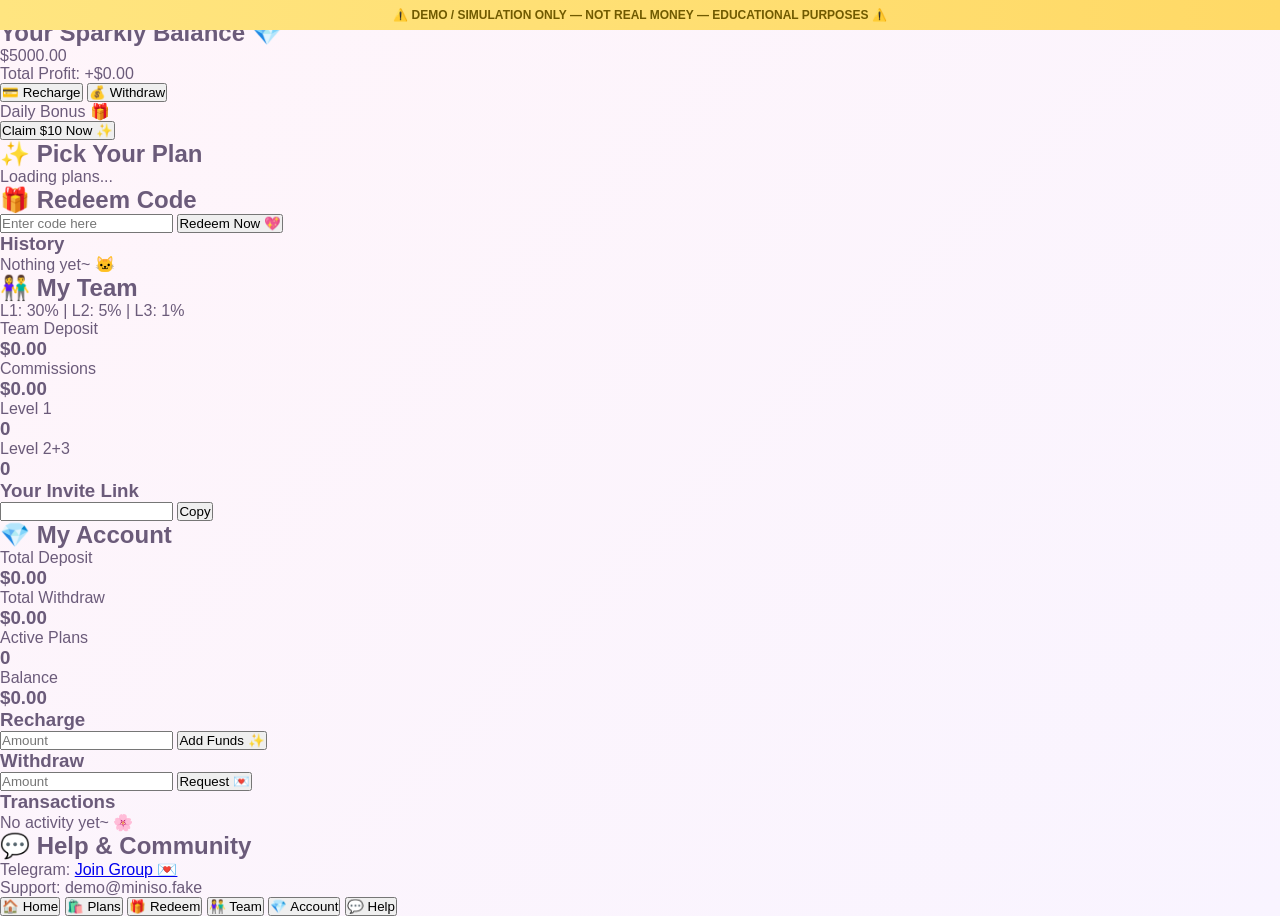
==== commit 502bbf37: "Update index.html" ====
--- a/index.html
+++ b/index.html
@@ -12,46 +12,13 @@
         ⚠️ DEMO / SIMULATION ONLY — NOT REAL MONEY — EDUCATIONAL PURPOSES ⚠️
     </div>
 
-    <!-- 🌸 LOGIN / REGISTER SCREEN -->
-    <div id="authScreen" class="auth-screen">
-        <div class="auth-box">
-            <div class="sanrio-decor">🐱 🎀 💙 🌸 🐻</div>
-            <h1 class="brand-title">MINISO × Sanrio Friends</h1>
-            <p class="brand-tag">Life is Sweet ✨</p>
-
-            <div class="auth-tabs">
-                <button class="auth-tab active" data-tab="login">Welcome Back 💖</button>
-                <button class="auth-tab" data-tab="register">Join Us 🎀</button>
-            </div>
-
-            <!-- LOGIN FORM -->
-            <div id="loginForm" class="form-panel">
-                <h3>Hello, Friend! 🐾</h3>
-                <input type="text" id="loginUser" placeholder="Username" class="cute-input">
-                <input type="password" id="loginPass" placeholder="Password" class="cute-input">
-                <button id="loginBtn" class="cute-btn pink">Enter Portal 🌸</button>
-                <p class="tiny-note">Create any account — no real funds</p>
-            </div>
-
-            <!-- REGISTER FORM -->
-            <div id="registerForm" class="form-panel hidden">
-                <h3>Make New Friends! ✨</h3>
-                <input type="text" id="regUser" placeholder="Username" class="cute-input">
-                <input type="password" id="regPass" placeholder="Password" class="cute-input">
-                <input type="text" id="refCode" placeholder="Invite Code (optional)" class="cute-input">
-                <button id="registerBtn" class="cute-btn mint">Join the Family 💖</button>
-            </div>
-        </div>
-    </div>
-
-    <!-- MAIN DASHBOARD (Hidden until login) -->
-    <div id="mainDashboard" class="hidden">
+    <!-- DIRETSO NA DASHBOARD WALANG LOGIN -->
+    <div id="mainDashboard">
         <nav class="top-nav">
             <div class="nav-left">
-                <span class="logo-sm">🌸 MINISO</span>
-                <span class="greet">Hi, <span id="userName">Friend</span>! 💖</span>
+                <span class="logo-sm">🌸 MINISO × Sanrio</span>
+                <span class="greet">Hi, Friend! 💖</span>
             </div>
-            <button id="logoutBtn" class="logout-btn">🚪 Logout</button>
         </nav>
 
         <div class="dashboard-content">
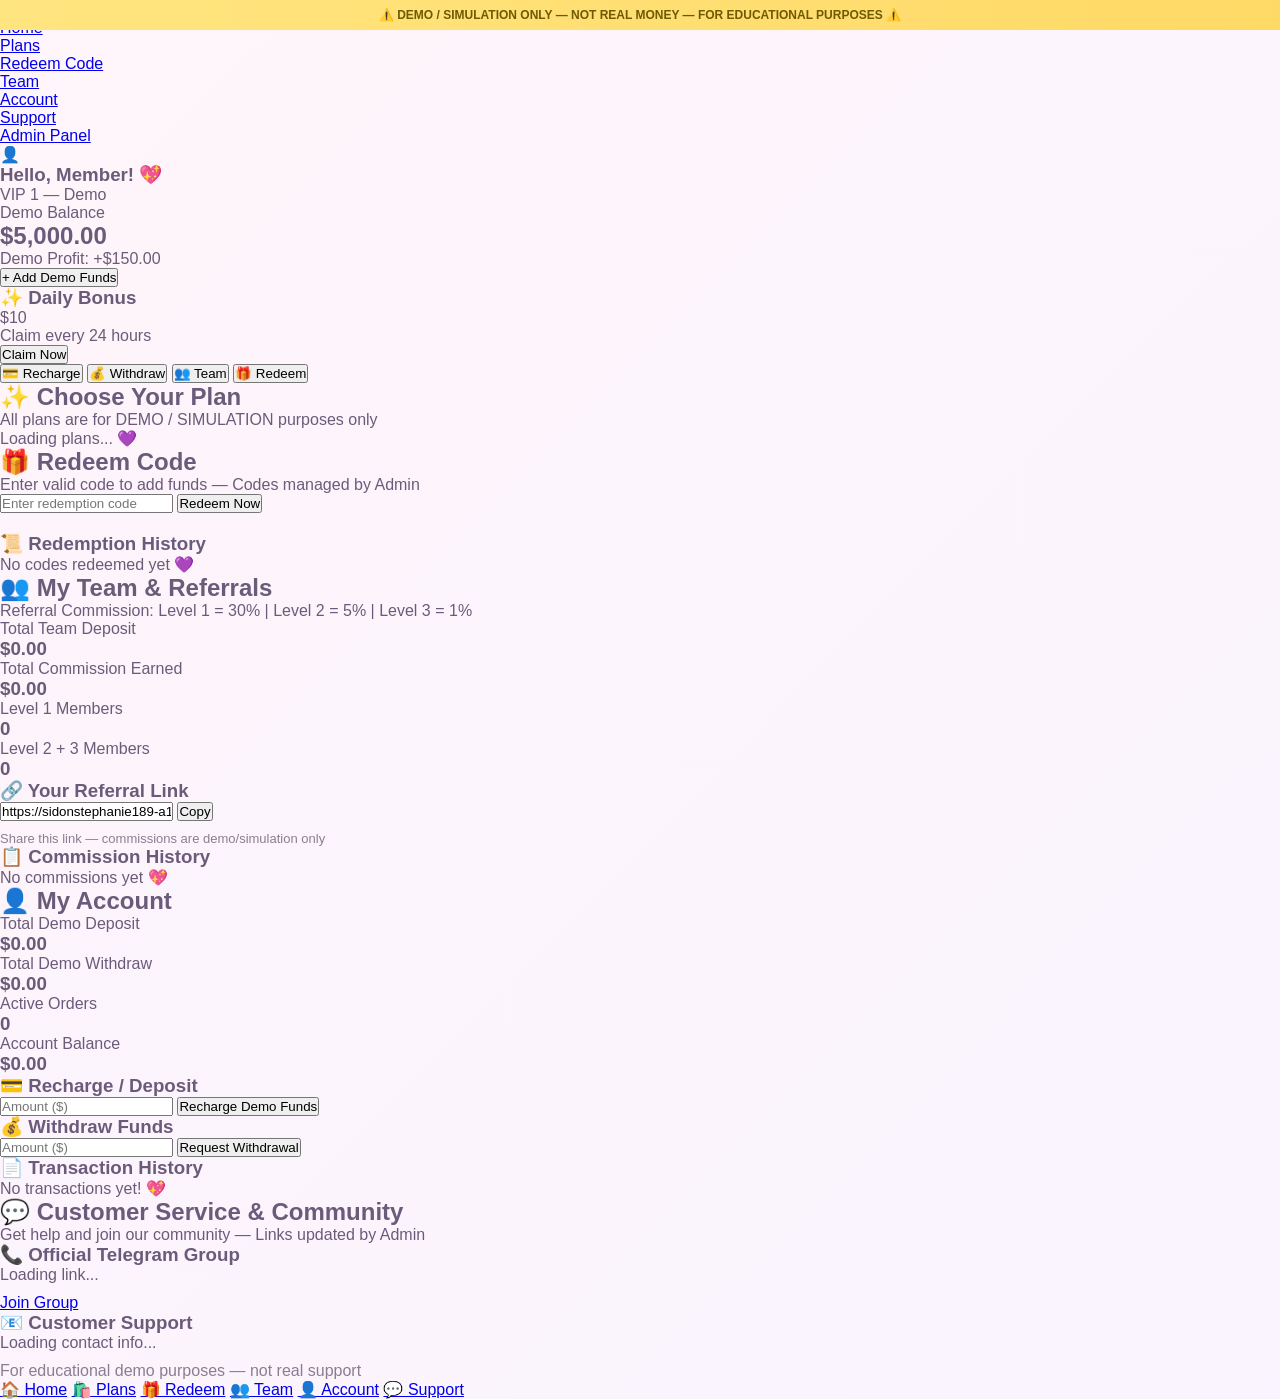
==== commit 6c9f1684: "Update index.html" ====
--- a/index.html
+++ b/index.html
@@ -3,113 +3,208 @@
 <head>
     <meta charset="UTF-8">
     <meta name="viewport" content="width=device-width, initial-scale=1.0">
-    <title>MINISO x Sanrio — Member Portal</title>
+    <title>MINISO Member Portal — DEMO</title>
     <link rel="stylesheet" href="styles.css">
 </head>
 <body>
     <!-- DEMO BANNER -->
     <div class="demo-banner">
-        ⚠️ DEMO / SIMULATION ONLY — NOT REAL MONEY — EDUCATIONAL PURPOSES ⚠️
+        ⚠️ DEMO / SIMULATION ONLY — NOT REAL MONEY — FOR EDUCATIONAL PURPOSES ⚠️
     </div>
 
-    <!-- DIRETSO NA DASHBOARD WALANG LOGIN -->
-    <div id="mainDashboard">
-        <nav class="top-nav">
-            <div class="nav-left">
-                <span class="logo-sm">🌸 MINISO × Sanrio</span>
-                <span class="greet">Hi, Friend! 💖</span>
-            </div>
-        </nav>
-
-        <div class="dashboard-content">
-            <!-- HOME -->
-            <section id="home" class="panel active">
-                <h2>Your Sparkly Balance 💎</h2>
-                <div class="big-balance">$<span id="dispBalance">5000.00</span></div>
-                <p class="profit">Total Profit: +$<span id="dispProfit">0.00</span></p>
-                
-                <div class="btn-row">
-                    <button id="quickRecharge" class="cute-btn pink">💳 Recharge</button>
-                    <button id="quickWithdraw" class="cute-btn mint">💰 Withdraw</button>
-                </div>
-
-                <div class="daily-box">
-                    <p>Daily Bonus 🎁</p>
-                    <button id="dailyClaimBtn" class="cute-btn yellow">Claim $10 Now ✨</button>
-                </div>
-            </section>
-
-            <!-- PLANS -->
-            <section id="plans" class="panel">
-                <h2>✨ Pick Your Plan</h2>
-                <div id="plansContainer" class="cards-grid">
-                    <p>Loading plans...</p>
-                </div>
-            </section>
-
-            <!-- REDEEM -->
-            <section id="redeem" class="panel">
-                <h2>🎁 Redeem Code</h2>
-                <input type="text" id="redeemInput" placeholder="Enter code here" class="cute-input">
-                <button id="redeemBtn" class="cute-btn pink">Redeem Now 💖</button>
-                <p id="redeemMsg"></p>
-                <h3>History</h3>
-                <div id="redeemLog"><p>Nothing yet~ 🐱</p></div>
-            </section>
-
-            <!-- TEAM -->
-            <section id="team" class="panel">
-                <h2>👫 My Team</h2>
-                <p class="rates">L1: 30% | L2: 5% | L3: 1%</p>
-                <div class="stats-grid">
-                    <div class="stat-card"><p>Team Deposit</p><h3>$<span id="teamDep">0.00</span></h3></div>
-                    <div class="stat-card"><p>Commissions</p><h3>$<span id="teamComm">0.00</span></h3></div>
-                    <div class="stat-card"><p>Level 1</p><h3 id="l1Count">0</h3></div>
-                    <div class="stat-card"><p>Level 2+3</p><h3 id="l23Count">0</h3></div>
-                </div>
-                <h3>Your Invite Link</h3>
-                <div class="link-box">
-                    <input type="text" id="refLinkOut" readonly>
-                    <button id="copyLink" class="cute-btn mint">Copy</button>
-                </div>
-            </section>
-
-            <!-- ACCOUNT -->
-            <section id="account" class="panel">
-                <h2>💎 My Account</h2>
-                <div class="stats-grid">
-                    <div class="stat-card"><p>Total Deposit</p><h3>$<span id="totDep">0.00</span></h3></div>
-                    <div class="stat-card"><p>Total Withdraw</p><h3>$<span id="totWith">0.00</span></h3></div>
-                    <div class="stat-card"><p>Active Plans</p><h3 id="activeCount">0</h3></div>
-                    <div class="stat-card"><p>Balance</p><h3>$<span id="balOut">0.00</span></h3></div>
-                </div>
-                <h3>Recharge</h3>
-                <input type="number" id="depIn" placeholder="Amount" class="cute-input">
-                <button id="doDep" class="cute-btn pink">Add Funds ✨</button>
-                <h3>Withdraw</h3>
-                <input type="number" id="withIn" placeholder="Amount" class="cute-input">
-                <button id="doWith" class="cute-btn mint">Request 💌</button>
-                <h3>Transactions</h3>
-                <div id="transLog"><p>No activity yet~ 🌸</p></div>
-            </section>
-
-            <!-- SUPPORT -->
-            <section id="support" class="panel">
-                <h2>💬 Help & Community</h2>
-                <p>Telegram: <a id="tgLink" href="#" target="_blank">Join Group 💌</a></p>
-                <p>Support: demo@miniso.fake</p>
-            </section>
-
-            <!-- BOTTOM NAV -->
-            <nav class="bottom-nav">
-                <button data-panel="home" class="nav-btn active">🏠 Home</button>
-                <button data-panel="plans" class="nav-btn">🛍️ Plans</button>
-                <button data-panel="redeem" class="nav-btn">🎁 Redeem</button>
-                <button data-panel="team" class="nav-btn">👫 Team</button>
-                <button data-panel="account" class="nav-btn">💎 Account</button>
-                <button data-panel="support" class="nav-btn">💬 Help</button>
-            </nav>
-        </div>
+    <!-- NAVIGATION -->
+    <nav class="navbar">
+        <div class="logo">🌸 MINISO</div>
+        <ul class="nav-links">
+            <li><a href="#home" class="nav-link active">Home</a></li>
+            <li><a href="#plans" class="nav-link">Plans</a></li>
+            <li><a href="#redeem" class="nav-link">Redeem Code</a></li>
+            <li><a href="#team" class="nav-link">Team</a></li>
+            <li><a href="#account" class="nav-link">Account</a></li>
+            <li><a href="#support" class="nav-link">Support</a></li>
+            <li><a href="admin.html" class="admin-btn">Admin Panel</a></li>
+        </ul>
+    </nav>
+
+    <!-- HOME SECTION -->
+    <section id="home" class="section active">
+        <div class="container">
+            <div class="profile-card">
+                <div class="profile-info">
+                    <div class="avatar">👤</div>
+                    <div>
+                        <h3>Hello, Member! 💖</h3>
+                        <span class="vip-badge">VIP 1 — Demo</span>
+                    </div>
+                </div>
+                <div class="balance-card">
+                    <p class="label">Demo Balance</p>
+                    <h1 class="balance">$5,000.00</h1>
+                    <p class="profit">Demo Profit: <span class="green">+$150.00</span></p>
+                    <button class="btn-primary" id="addFundsBtn">+ Add Demo Funds</button>
+                </div>
+            </div>
+
+            <div class="daily-checkin">
+                <h3>✨ Daily Bonus</h3>
+                <div class="checkin-card">
+                    <div class="bonus-amount">$10</div>
+                    <div>
+                        <p>Claim every 24 hours</p>
+                        <button id="claimBtn" class="btn-secondary">Claim Now</button>
+                    </div>
+                </div>
+            </div>
+
+            <div class="quick-actions">
+                <button class="action-btn" data-target="recharge">💳 Recharge</button>
+                <button class="action-btn" data-target="withdraw">💰 Withdraw</button>
+                <button class="action-btn" data-target="team">👥 Team</button>
+                <button class="action-btn" data-target="redeem">🎁 Redeem</button>
+            </div>
+        </div>
+    </section>
+
+    <!-- PLANS SECTION -->
+    <section id="plans" class="section">
+        <div class="container">
+            <h2>✨ Choose Your Plan</h2>
+            <p class="subtitle">All plans are for DEMO / SIMULATION purposes only</p>
+            <div id="plansContainer" class="plans-grid">
+                <p class="empty-text">Loading plans... 💜</p>
+            </div>
+        </div>
+    </section>
+
+    <!-- REDEEM CODE SECTION -->
+    <section id="redeem" class="section">
+        <div class="container">
+            <h2>🎁 Redeem Code</h2>
+            <p class="subtitle">Enter valid code to add funds — Codes managed by Admin</p>
+            <div class="card">
+                <input type="text" id="redeemInput" placeholder="Enter redemption code" class="form-input">
+                <button id="redeemBtn" class="btn-primary">Redeem Now</button>
+                <p id="redeemMsg" class="msg-text"></p>
+            </div>
+            <div class="card" style="margin-top:20px;">
+                <h3>📜 Redemption History</h3>
+                <div id="redeemHistory">
+                    <p class="empty-text">No codes redeemed yet 💜</p>
+                </div>
+            </div>
+        </div>
+    </section>
+
+    <!-- TEAM / REFERRAL SECTION -->
+    <section id="team" class="section">
+        <div class="container">
+            <h2>👥 My Team & Referrals</h2>
+            <p class="subtitle">Referral Commission: Level 1 = 30% | Level 2 = 5% | Level 3 = 1%</p>
+            
+            <div class="account-grid">
+                <div class="account-card">
+                    <p>Total Team Deposit</p>
+                    <h3 id="totalTeamDeposit">$0.00</h3>
+                </div>
+                <div class="account-card">
+                    <p>Total Commission Earned</p>
+                    <h3 id="totalCommission">$0.00</h3>
+                </div>
+                <div class="account-card">
+                    <p>Level 1 Members</p>
+                    <h3 id="level1Count">0</h3>
+                </div>
+                <div class="account-card">
+                    <p>Level 2 + 3 Members</p>
+                    <h3 id="level23Count">0</h3>
+                </div>
+            </div>
+
+            <div class="card">
+                <h3>🔗 Your Referral Link</h3>
+                <div class="referral-link">
+                    <input type="text" id="refLinkInput" value="https://sidonstephanie189-a11y.github.io/miniso-portal/?ref=demo123" readonly>
+                    <button id="copyRefBtn" class="btn-secondary">Copy</button>
+                </div>
+                <p style="margin-top:10px; font-size:13px; color:#8B7D90;">Share this link — commissions are demo/simulation only</p>
+            </div>
+
+            <div class="card">
+                <h3>📋 Commission History</h3>
+                <div id="commissionHistory">
+                    <p class="empty-text">No commissions yet 💖</p>
+                </div>
+            </div>
+        </div>
+    </section>
+
+    <!-- ACCOUNT SECTION -->
+    <section id="account" class="section">
+        <div class="container">
+            <h2>👤 My Account</h2>
+            <div class="account-grid">
+                <div class="account-card">
+                    <p>Total Demo Deposit</p>
+                    <h3 id="totalDeposit">$0.00</h3>
+                </div>
+                <div class="account-card">
+                    <p>Total Demo Withdraw</p>
+                    <h3 id="totalWithdraw">$0.00</h3>
+                </div>
+                <div class="account-card">
+                    <p>Active Orders</p>
+                    <h3 id="activeOrders">0</h3>
+                </div>
+                <div class="account-card">
+                    <p>Account Balance</p>
+                    <h3 id="accBalance">$0.00</h3>
+                </div>
+            </div>
+            <div class="card">
+                <h3>💳 Recharge / Deposit</h3>
+                <input type="number" id="rechargeAmt" placeholder="Amount ($)" class="form-input">
+                <button id="rechargeBtn" class="btn-primary">Recharge Demo Funds</button>
+            </div>
+            <div class="card">
+                <h3>💰 Withdraw Funds</h3>
+                <input type="number" id="withdrawAmt" placeholder="Amount ($)" class="form-input">
+                <button id="withdrawBtn" class="btn-secondary">Request Withdrawal</button>
+            </div>
+            <div class="card">
+                <h3>📄 Transaction History</h3>
+                <div id="historyList">
+                    <p class="empty-text">No transactions yet! 💖</p>
+                </div>
+            </div>
+        </div>
+    </section>
+
+    <!-- SUPPORT / TELEGRAM SECTION -->
+    <section id="support" class="section">
+        <div class="container">
+            <h2>💬 Customer Service & Community</h2>
+            <p class="subtitle">Get help and join our community — Links updated by Admin</p>
+            <div class="card">
+                <h3>📞 Official Telegram Group</h3>
+                <p id="telegramDesc">Loading link...</p>
+                <a id="telegramLink" href="#" target="_blank" class="btn-primary" style="display:inline-block; margin-top:10px;">Join Group</a>
+            </div>
+            <div class="card">
+                <h3>📧 Customer Support</h3>
+                <p id="supportInfo">Loading contact info...</p>
+                <p style="margin-top:10px; color:#8B7D90;">For educational demo purposes — not real support</p>
+            </div>
+        </div>
+    </section>
+
+    <!-- BOTTOM NAV -->
+    <div class="bottom-nav">
+        <a href="#home" class="bot-nav-link active" data-section="home">🏠 Home</a>
+        <a href="#plans" class="bot-nav-link" data-section="plans">🛍️ Plans</a>
+        <a href="#redeem" class="bot-nav-link" data-section="redeem">🎁 Redeem</a>
+        <a href="#team" class="bot-nav-link" data-section="team">👥 Team</a>
+        <a href="#account" class="bot-nav-link" data-section="account">👤 Account</a>
+        <a href="#support" class="bot-nav-link" data-section="support">💬 Support</a>
     </div>
 
     <script src="script.js"></script>
